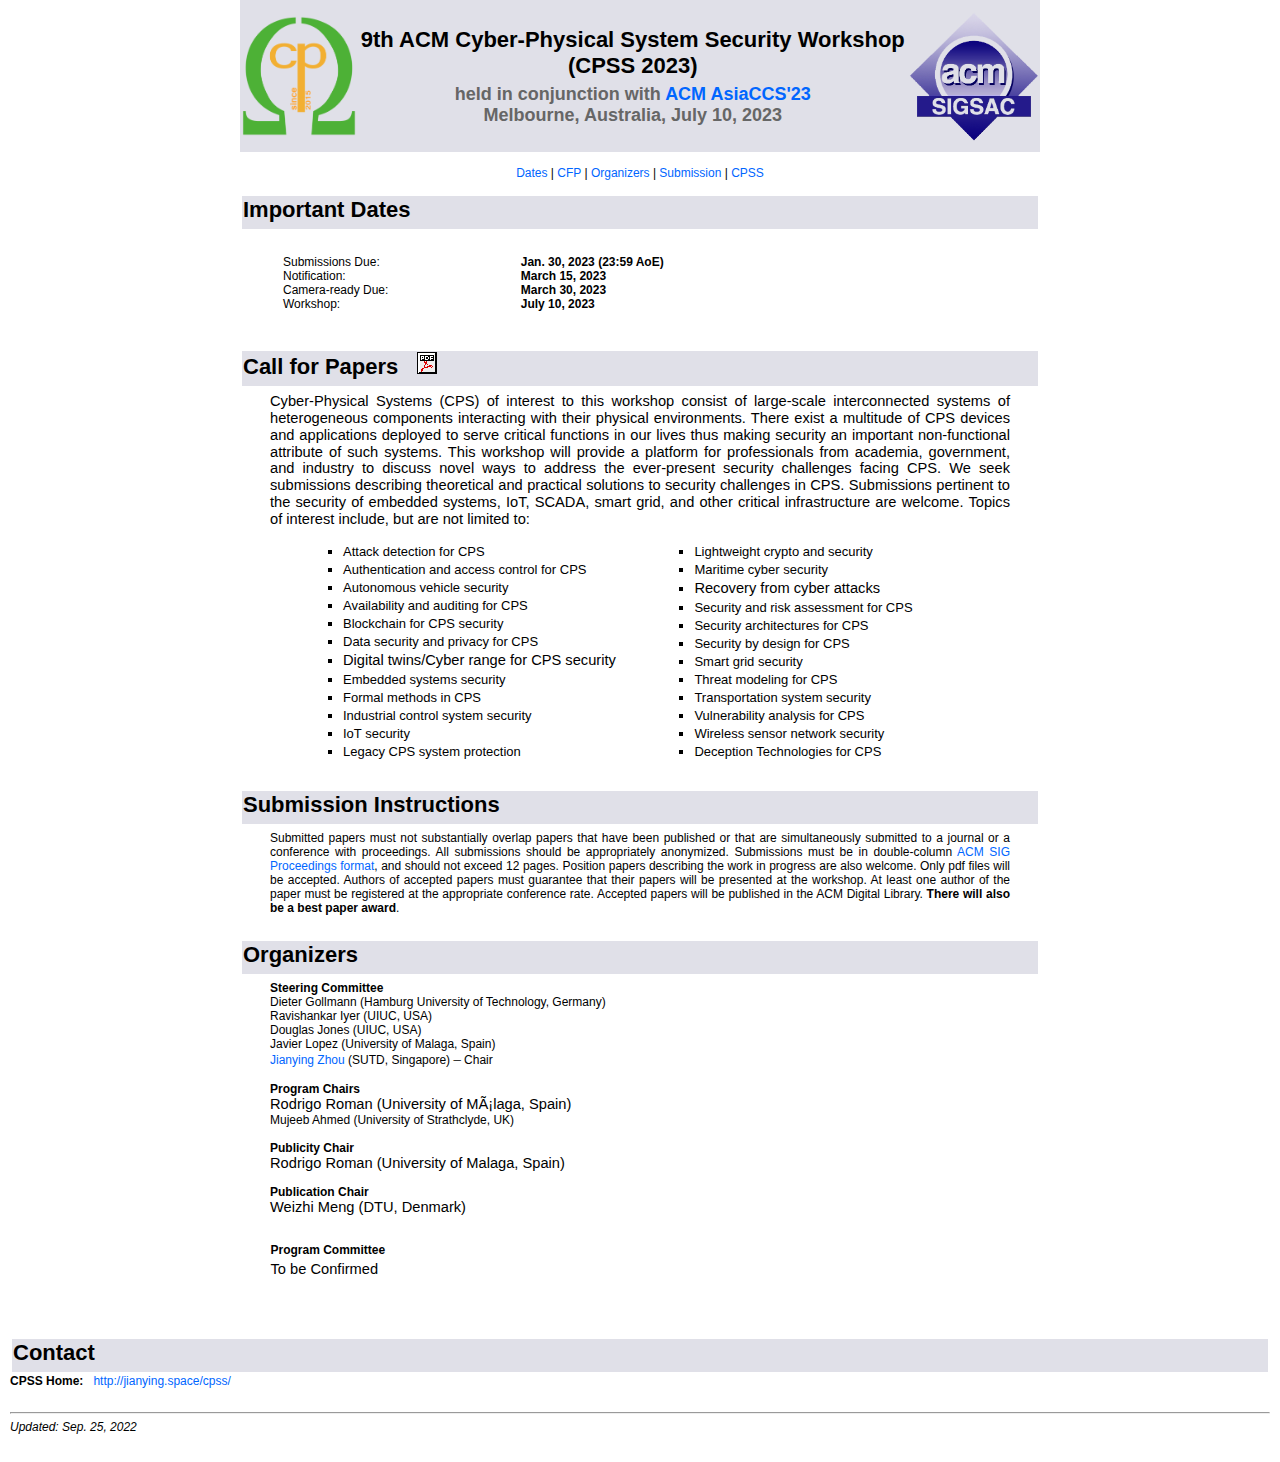
==== index.html @ c5ffd2d2 "Update index.html" ====
<!DOCTYPE HTML PUBLIC "-//W3C//DTD HTML 4.01 Transitional//EN" "http://www.w3.org/TR/1999/REC-html401-19991224/loose.dtd">
<html>
<head>
  <link rel="home" href="/">
  <link rel="find" href="/search/">
  <link rel="stylesheet" type="text/css" href="css/islstyle.css"
 title="fonts">
  <meta http-equiv="content-type"
 content="text/html; charset=iso-8859-1">
  <meta name="description" content="CPSS 2023">
  <meta name="keywords" content="ASIACCS-cpss">
  <meta http-equiv="content-type" content="text/html;charset=utf-8">
  <title>CPSS 2023</title>
</head>
<body>
<center>
<div id="container" style="width: 800px;">
<table cellspacing="0" width="100%">
  <tbody>
    <tr bgcolor="#e0e0e8">
      <td align="center" height="150" width="15%"><nobr> <a
 href="http://jianying.space/cpss/"><img src="images/cpss.png"
 name="cpss" id="cpss" title="cpss" align="middle" height="120"></a></nobr>
      </td>
      <td align="center" width="70%"><nobr>
      <h2>9th ACM Cyber-Physical System Security Workshop <br>
(CPSS 2023)</h2>
      <h3>held in conjunction with <a
 href="https://asiaccs2023.org/" target="_blank">ACM
AsiaCCS'23</a> <br>
Melbourne, Australia, July 10, 2023 <br>
      </h3>
      </nobr></td>
      <td align="center" height="150" width="15%"><nobr><img
 src="images/logo_acmsigsac.png" name="acm" id="acm" title="acm"
 align="middle" border="0" height="130"></nobr> </td>
    </tr>
  </tbody>
</table>
<div align="center"> <br>
<a href="#dates">Dates</a> | <a href="#CFP">CFP</a> | <a
 href="#organizers">Organizers</a> | <a href="#submission">Submission</a><!-- a href="#best">Best Paper</a> | -->
<!-- |  <a href="#program">Program</a> |-->
<!--<a href="https://asiaccs2019.blogs.auckland.ac.nz/registration/">Registration</a>-->
| <!-- <a
 href="https://asiaccs2019.blogs.auckland.ac.nz/participate/venues/">Venue</a>
|-->
<!--<a href="#contact">Contact</a> |-->
<a href="http://jianying.space/cpss/">CPSS</a> <br>
<br>
</div>
<table width="100%">
  <tbody>
    <tr bgcolor="#e0e0e8">
      <td width="100%"><nobr>
      <h2 id="dates">Important Dates</h2>
      </nobr></td>
    </tr>
  </tbody>
</table>
<div align="left">
<blockquote>
  <table style="height: 80px; width: 628px;" border="0">
    <tbody>
      <tr>
        <td style="width: 135px;">Submissions Due: <br>
Notification: <br>
Camera-ready Due: <br>
Workshop: <br>
        </td>
        <td width="233"><span style="color: rgb(0, 0, 0);">&nbsp;<span
 style="font-weight: bold;"><!-- <span
 style="text-decoration: line-through; color: rgb(0, 0, 0);">Mar 1, 2019</span>&nbsp;&nbsp;&nbsp;&nbsp; -->
Jan. 30, 2023 (23:59 AoE)</span></span><b><font color="black"><span
 style="color: rgb(0, 0, 0); text-decoration: line-through;"></span></font></b><span
 style="font-weight: bold; color: rgb(0, 0, 0);"></span><br>
&nbsp;<b><!--<span style="text-decoration: line-through;">Apr 10, 2019</span>&nbsp;&nbsp;&nbsp; -->
March 15, 2023</b><br>
&nbsp;&nbsp;<b>March 30, 2023</b><br>
&nbsp;&nbsp;<b>July 10, 2023 </b> <br>
        </td>
      </tr>
    </tbody>
  </table>
</blockquote>
</div>
<!--table width="100%" > 

    <tr>

      <td width="179" align="left" valign="baseline"><strong>Organized by</strong></td>

      <td width="182" align="left" valign="baseline">&nbsp;&nbsp;&nbsp;&nbsp;&nbsp;&nbsp;</td>

      <td width="271" align="left" valign="baseline"><strong>Supported by</strong></td>

      <td width="148" align="right" valign="baseline"><strong>Published by</strong></td>

   </tr>

 

    <tr>

      <td width="179" height="61" align="left"><a href="http://www.i2r.a-star.edu.sg/" target="_blank"><img src="images/i2rlogo.jpg" width="153" height="61" border="0" alt="I2R"></a></td>

      <td width="182" height="61" align="left"><a href="http://adsc.illinois.edu/" target="_blank"><img src="images/adsc-logo-bg.png" width="101" height="47" border="0" alt="ADSC"></a></td>

      <td width="271" height="61" align="left"><a href="http://www.nrf.gov.sg/" target="_blank"><img src="images/NRFLogo_Vertical.jpg" alt="NRF"  height="56" border="0"></a>&nbsp;&nbsp;&nbsp;<a href="http://www.ema.gov.sg/" target="_blank"><img src="images/ema-logo.jpg" alt="EMA"  height="56" border="0"></a></td>

      <td width="351" height="61" align="left"><!-->&nbsp;
<table width="100%">
  <tbody>
    <tr bgcolor="#e0e0e8">
      <td width="100%"><nobr>
      <h2 id="CFP">Call for Papers &nbsp; <a href="./CPSS23-CFP.pdf"
 target="_b"><img alt="" src="images/pdf.gif"
 style="border: 0px solid ; width: 20px; height: 22px;"></a> </h2>
      </nobr> </td>
    </tr>
  </tbody>
</table>
<div align="justify">
<p><span
 style="font-size: 11pt; line-height: 115%; font-family: &quot;Calibri&quot;,sans-serif;">Cyber-Physical
Systems (CPS) of interest to this workshop consist of large-scale
interconnected systems of heterogeneous components interacting with
their physical environments. There exist a multitude of CPS devices and applications
deployed to serve critical functions in our lives thus making security an
important non-functional attribute of such systems. This workshop will provide a
platform for professionals from academia, government, and industry to discuss
novel ways to address the ever-present security challenges facing CPS. We seek
submissions describing theoretical and practical solutions to security challenges
in CPS. Submissions pertinent to the security of embedded systems, IoT, SCADA, smart grid,
and other critical infrastructure are welcome. Topics of interest include, but
are not limited to:</span><br>
</p>
<table align="center" border="0" width="80%">
  <tbody>
    <tr>
      <td>
      <ul>
        <li>Attack detection for CPS</li>
        <li>Authentication and access control for CPS</li>
        <li>Autonomous vehicle security</li>
        <li>Availability and auditing for CPS</li>
        <li><span style="font-family: Symbol;"><span style=""></span></span><span
 style="">Blockchain for CPS security<o:p></o:p></span> </li>
        <li>Data security and privacy for CPS</li>
        <li><span
 style="font-size: 11pt; line-height: 115%; font-family: &quot;Calibri&quot;,sans-serif;">Digital
twins/Cyber range for CPS security</span></li>
        <li>Embedded systems security</li>
        <li><span style="">Formal methods in CPS<o:p></o:p></span> </li>
        <li>Industrial control system security</li>
<!-- li>Intrusion detection for CPS</li --> <li>IoT security</li>
        <li>Legacy CPS system protection</li>
      </ul>
      </td>
      <td>
      <ul>
        <li>Lightweight crypto and security</li>
        <li>Maritime cyber security<span
 style="font-size: 11pt; line-height: 115%; font-family: &quot;Calibri&quot;,sans-serif;"></span></li>
        <li><span
 style="font-size: 11pt; line-height: 115%; font-family: &quot;Calibri&quot;,sans-serif;">Recovery
from cyber attacks</span></li>
        <li>Security and risk assessment for CPS</li>
        <li>Security architectures for CPS</li>
        <li>Security by design for CPS</li>
        <li>Smart grid security</li>
        <li>Threat modeling for CPS</li>
        <li>Transportation system security</li>
        <li>Vulnerability analysis for CPS</li>
        <li>Wireless sensor network security</li>
	      <li> Deception Technologies for CPS </li>      
      </ul>
      </td>
    </tr>
  </tbody>
</table>
<br>
</div>
<table width="100%">
  <tbody>
    <tr bgcolor="#e0e0e8">
      <td width="100%"><nobr>
      <h2 id="submission">Submission Instructions</h2>
      </nobr></td>
    </tr>
  </tbody>
</table>
<div align="justify">
<p>Submitted papers must not substantially overlap papers that have
been published or that are simultaneously submitted to a journal or a
conference with proceedings. All submissions should be appropriately
anonymized. Submissions must be in
double-column <a
 href="http://www.acm.org/sigs/publications/proceedings-templates">ACM
SIG Proceedings format</a>, and should not exceed 12 pages. Position
papers describing the work in progress are
also welcome. Only pdf files will be accepted. Authors of accepted
papers must guarantee that their papers will be presented at the
workshop. At least one author of the paper must be registered at the
appropriate conference rate. Accepted papers will be published in the
ACM Digital Library. <strong>There will also be a best paper award</strong>.
</p>
<!-- <p>Paper submission site: <a
 href="https://easychair.org/conferences/?conf=cpss19" target="_b">https://easychair.org/conferences/?conf=cpss19</a>.
</p> -->
<br>
</div>
<table width="100%">
  <tbody>
    <tr bgcolor="#e0e0e8">
      <td width="100%"><nobr>
      <h2 id="organizers">Organizers</h2>
      </nobr></td>
    </tr>
  </tbody>
</table>
	
<div align="left">
<p><b>Steering Committee</b><br>
Dieter Gollmann (Hamburg University of Technology, Germany)<br>
Ravishankar Iyer (UIUC, USA)<br>
Douglas Jones (UIUC, USA)<br>
Javier Lopez (University of Malaga, Spain)<br>
<a target="_blank" href="http://jianying.space/">Jianying Zhou</a>
(SUTD, Singapore) <span
 style="font-size: 11pt; font-family: &quot;Times New Roman&quot;,serif;"
 lang="IT">&#8211;</span> Chair<br>
<br>
<b>Program Chairs</b><br>
<span
 style="font-size: 11pt; line-height: 115%; font-family: &quot;Calibri&quot;,sans-serif;">Rodrigo Roman
	(University of Málaga, Spain)</span><br>  
 Mujeeb Ahmed (University of Strathclyde, UK) <br>
<br>
<b>Publicity Chair</b><br>
<span
 style="font-size: 11pt; line-height: 115%; font-family: &quot;Calibri&quot;,sans-serif;">Rodrigo
Roman (University of Malaga, Spain)</span><br>
<br>
<b>Publication Chair</b><br>
<span
 style="font-size: 11pt; line-height: 115%; font-family: &quot;Calibri&quot;,sans-serif;">Weizhi
Meng (DTU, Denmark)</span><br>
<br>
</p>
<table
 style="width: 745px; text-align: left; margin-left: auto; margin-right: auto;"
 border="0">
  <tbody>
    <tr>
      <td width="365"> <b>Program Committee</b> </td>
      <td width="370"> <br>
      </td>
    </tr>
    <tr valign="top">
      <td> <span
 style="font-size: 11pt; line-height: 115%; font-family: &quot;Calibri&quot;,sans-serif;">To be Confirmed</span> </td>
<!--      <td><span
 style="font-size: 11pt; line-height: 115%; font-family: &quot;Calibri&quot;,sans-serif;">Weizhi
Meng (DTU, Denmark)</span> </td>
    </tr>
    <tr>
      <td style="vertical-align: top;"><span
 style="font-size: 11pt; line-height: 115%; font-family: &quot;Calibri&quot;,sans-serif;">Alvaro
Cardenas (UT Dallas, USA)</span></td>
      <td style="vertical-align: top;"><span
 style="font-size: 11pt; line-height: 115%; font-family: &quot;Calibri&quot;,sans-serif;">Simin
Nadjm-Tehrani (Link&ouml;ping University, Sweden)</span></td>
    </tr>
    <tr>
      <td style="vertical-align: top;"><span
 style="font-size: 11pt; line-height: 115%; font-family: &quot;Calibri&quot;,sans-serif;">Mauro
Conti (University of Padua, Italy)</span></td>
      <td style="vertical-align: top;"><span
 style="font-size: 11pt; line-height: 115%; font-family: &quot;Calibri&quot;,sans-serif;">Mart&iacute;n
Ochoa</span><span
 style="font-size: 11pt; line-height: 115%; font-family: &quot;Calibri&quot;,sans-serif;">
      </span><span
 style="font-size: 11pt; line-height: 115%; font-family: &quot;Calibri&quot;,sans-serif;">(Universidad
del Rosario, Colombia)</span></td>
    </tr>
    <tr>
      <td style="vertical-align: top;"><span
 style="font-size: 11pt; line-height: 115%; font-family: &quot;Calibri&quot;,sans-serif;">Roberto
Di Pietro (HBKU, Qatar)</span></td>
      <td style="vertical-align: top;"><span
 style="font-size: 11pt; line-height: 115%; font-family: &quot;Calibri&quot;,sans-serif;">Axel
Poschmann (DarkMatter, UAE)</span><span
 style="font-size: 11pt; line-height: 115%; font-family: &quot;Calibri&quot;,sans-serif;"></span></td>
    </tr>
    <tr>
      <td style="vertical-align: top;"><span
 style="font-size: 11pt; line-height: 115%; font-family: &quot;Calibri&quot;,sans-serif;">Afonso
Ferreira (CNRS-IRIT, France)</span></td>
      <td style="vertical-align: top;"><span
 style="font-size: 11pt; line-height: 115%; font-family: &quot;Calibri&quot;,sans-serif;">Rodrigo
Roman (University of Malaga, Spain)</span></td>
    </tr>
    <tr>
      <td style="vertical-align: top;"><span
 style="font-size: 11pt; line-height: 115%; font-family: &quot;Calibri&quot;,sans-serif;">Yanick
Fratantonio (EURECOM, France)</span></td>
      <td style="vertical-align: top;"><span
 style="font-size: 11pt; line-height: 115%; font-family: &quot;Calibri&quot;,sans-serif;">Justin
Ruths (UT Dallas, USA)</span></td>
    </tr>
    <tr>
      <td style="vertical-align: top;"><span
 style="font-size: 11pt; line-height: 115%; font-family: &quot;Calibri&quot;,sans-serif;">Joaquin
Garcia-Alfaro (Telecom SudParis, France)</span></td>
      <td style="vertical-align: top;"><span
 style="font-size: 11pt; line-height: 115%; font-family: &quot;Calibri&quot;,sans-serif;">Martin
Strohmeier (University of Oxford, UK)</span></td>
    </tr>
    <tr>
      <td style="vertical-align: top;"><span
 style="font-size: 11pt; line-height: 115%; font-family: &quot;Calibri&quot;,sans-serif;">Stefanos
Gritzalis (University of the Aegean, Greece)</span></td>
      <td style="vertical-align: top;"><span
 style="font-size: 11pt; line-height: 115%; font-family: &quot;Calibri&quot;,sans-serif;">Jun
Sun (SMU, Singapore)</span></td>
    </tr>
    <tr>
      <td style="vertical-align: top;"><span
 style="font-size: 11pt; line-height: 115%; font-family: &quot;Calibri&quot;,sans-serif;">Sokratis
Katsikas (NTNU, Norway)</span></td>
      <td style="vertical-align: top;"><span
 style="font-size: 11pt; line-height: 115%; font-family: &quot;Calibri&quot;,sans-serif;">Qiang
Tang (LIST, Luxembourg)</span></td>
    </tr>
    <tr>
      <td style="vertical-align: top;"><span
 style="font-size: 11pt; line-height: 115%; font-family: &quot;Calibri&quot;,sans-serif;">Huy
Kang Kim (Korea University, Korea)</span></td>
      <td style="vertical-align: top;"><span
 style="font-size: 11pt; line-height: 115%; font-family: &quot;Calibri&quot;,sans-serif;">William
Temple (ADSC, Singapore)</span></td>
    </tr>
    <tr>
      <td style="vertical-align: top;">Kandasamy Nandha Kumar (SUTD,
Singapore)</td>
      <td style="vertical-align: top;"><span
 style="font-size: 11pt; line-height: 115%; font-family: &quot;Calibri&quot;,sans-serif;">Nils
Ole Tippenhauer (CISPA, Germany)</span></td>
    </tr>
    <tr>
      <td style="vertical-align: top;"><span
 style="font-size: 11pt; line-height: 115%; font-family: &quot;Calibri&quot;,sans-serif;">Qi
Li (Tsinghua University, China)</span> </td>
      <td style="vertical-align: top;"><span
 style="font-size: 11pt; line-height: 115%; font-family: &quot;Calibri&quot;,sans-serif;">Indrakshi
Ray (Colorado State University, USA)</span></td>
    </tr>
    <tr>
      <td style="vertical-align: top;"><span
 style="font-size: 11pt; line-height: 115%; font-family: &quot;Calibri&quot;,sans-serif;">Hoon
Wei Lim (SingTel, Singapore)</span></td>
      <td style="vertical-align: top;"><span
 style="font-size: 11pt; line-height: 115%; font-family: &quot;Calibri&quot;,sans-serif;"
 lang="EN-SG">Zheng
Yang (SUTD, Singapore)</span></td>
    </tr>
    <tr>
      <td style="vertical-align: top;"><span
 style="font-size: 11pt; line-height: 115%; font-family: &quot;Calibri&quot;,sans-serif;">Bo
Luo (University of Kansas, USA)<br>
      </span></td>
      <td style="vertical-align: top;"><span
 style="font-size: 11pt; line-height: 115%; font-family: &quot;Calibri&quot;,sans-serif;"
 lang="EN-SG">Fan
Zhang (Zhejiang University, China)</span></td>
    </tr>
    <tr>
      <td style="vertical-align: top;"><span
 style="font-size: 11pt; line-height: 115%; font-family: &quot;Calibri&quot;,sans-serif;">Xiapu
Luo (Hong Kong Polytechnic University, HK)</span></td>
      <td style="vertical-align: top;"><span
 style="font-size: 11pt; line-height: 115%; font-family: &quot;Calibri&quot;,sans-serif;">Sencun
Zhu (Pennsylvania State University, USA)</span></td>
    </tr>
    <tr>
      <td style="vertical-align: top;"><span
 style="font-size: 11pt; line-height: 115%; font-family: &quot;Calibri&quot;,sans-serif;">Michail
Maniatakos (NYU-Abu Dhabi, UAE)</span></td>
      <td style="vertical-align: top;"><span
 style="font-size: 11pt; line-height: 115%; font-family: &quot;Calibri&quot;,sans-serif;">Saman
Zonouz (Rutgers University, USA)</span></td>
    </tr>
    <tr>
      <td style="vertical-align: top;"><span
 style="font-size: 11pt; line-height: 115%; font-family: &quot;Calibri&quot;,sans-serif;">Daisuke
Mashima (ADSC, Singapore)</span></td> --> <!-- Mujeed added this to comment the RPC 25092022 -->
      <td style="vertical-align: top;"><span
 style="font-size: 11pt; line-height: 115%; font-family: &quot;Calibri&quot;,sans-serif;"><br>
      </span> </td>
    </tr>
  </tbody>
</table> 
</div>
<!-- table width="100%" > 

<tr bgcolor="#e0e0e8"> 

<td width="100%" ><nobr> 



<h2 id="best">Best Paper Award </h2></nobr>



</td> 

</tr> 

</table> 



<div align="justify">

<br>

<p> 

Martin Strohmeier, Vincent Lenders and Ivan Martinovic. &#8220;Lightweight Location Verification in Air Traffic Surveillance Networks&#8221;. </p> 

<br>

</div>





<table width="100%" > 

<tr bgcolor="#e0e0e8"> 

<td width="100%" ><nobr> 



<h2 id="program">Workshop Program</h2></nobr>



</td> 

</tr> 

</table> 



<div align="justify">

<table align="center" width="745" border="0" cellpadding="3">

<tr>

<td width="120"><strong>09:00 &ndash; 09:10</strong></td>

<td><strong>Workshop Opening</strong>



</td>

</tr>



<tr valign="top">

    <td><strong>09:10 &ndash; 10:10</strong><br>

	</td>

	<td><strong>Keynote 1 - Session Chair: Jianying Zhou </strong><br>

  <strong>Risk Assessment of Cyber Access to Physical  Infrastructure in Cyber-Physical Systems</strong><br>

  Prof. David  M. Nicol (University of Illinois at Urbana-Champaign, USA) 

	</td>

</tr>



<tr valign="top">

    <td><strong>10:10 &ndash; 11:00</strong><br>

	</td>

	<td><strong>Break</strong> 

	</td>

</tr>



<tr valign="top">

    <td><strong>11:00 &ndash; 12:00</strong><br>

	</td>

	<td><strong>Session 1: Threat Modelling and  Vulnerability Analysis for CPS <br>

			    Session Chair: David M. Nicol</strong><br>

      <ul>

        <li><strong>A Risk Assessment  Framework for Automotive Embedded Systems </strong><br>

        Mafijul Islam, Aljoscha  Lautenbach, Christian Sandberg and Tomas Olovsson. </li>

        <li><strong>Bypassing Parity Protected Cryptography  using Laser Fault Injection in Cyber-Physical System </strong><br>

        Wei He, Jakub Breier, Shivam  Bhasin and Anupam Chattopadhyay. </li>

      </ul></td>

</tr>



<tr valign="top">

    <td><strong>12:00 &ndash; 13:30</strong><br>

	</td>

	<td><strong>Lunch</strong> 

	</td>

</tr>



<tr valign="top">

    <td><strong>13:30 &ndash; 14:30</strong><br>

	</td>

	<td><strong>Keynote 2 - Session Chair: Jianying Zhou </strong><br>

        <strong>N-Version Obfuscation </strong><br>

		Prof. Michael  R. Lyu (Chinese University of Hong Kong, China) </td>

</tr>



<tr valign="top">

    <td><strong>14:30 &ndash; 15:30</strong><br>

	</td>

	<td><strong>Session 2: Intrusion Detection for CPS<br>

    			Session Chair: Miroslaw Kutylowski</strong>

      <ul>

        <li><strong>Behaviour-Based Attack Detection and Classification in Cyber  Physical Systems Using Machine Learning </strong><br>

        Khurum Nazir Junejo and  Jonathan Goh. </li>

        <li><strong>Exploiting  Bro for Intrusion Detection in a SCADA system </strong><br>

        Robert Udd, Mikael Asplund,  Simin Nadjm-Tehrani, Mehrdad Kazemtabrizi and Mathias Ekstedt. </li>

      </ul></td>

</tr>



<tr valign="top">

    <td><strong>15:30 &ndash; 15:50</strong><br>

	</td>

	<td><strong>Break</strong> 

	</td>

</tr>



<tr valign="top">

    <td><strong>15:50 &ndash; 16:50</strong><br>

	</td>

	<td><strong>Session 3: Availability and Privacy for  CPS <br>

	    Session Chair: Michael R. Lyu</strong>

      <ul>

        <li><strong>A Simulation Study on Smart Grid Resilience  under Software-Defined Networking Controller Failures  </strong><br>

        Uttam Gosh, Xinshu Dong, Rui Tan, Zbigniew Kalbarczyk, David K. Y. Yau and Ravishankar K. Iyer. </li>

        <li><strong>BES - Differentially  Private and Distributed Event Aggregation in Advanced Metering Infrastructures </strong><br>

        Vincenzo Gulisano, Valentin  Tudor, Magnus Almgren and Marina Papatriantafilou. </li>

      </ul></td>

</tr>



<tr valign="top">

    <td><strong>16:50 &ndash; 17:50</strong><br>

	</td>

	<td><strong>Session 4: Embedded Systems Security <br>

    			Session Chair: Jinguang Han</strong>

      <ul>

        <li><strong>Binding Hardware and Software to Prevent  Firmware Modification and Device Counterfeiting </strong><br>

        Robert Lee, Konstantinos  Markantonakis and Raja Naeem Akram. </li>

        <li><strong>Enhancing TPM Security by Integrating SRAM PUFs Technology </strong><br>

        Dong Li, Huaqun Guo and Jia Xu. </li>

      </ul></td>

</tr>



<tr valign="top">

    <td><strong>17:50  &ndash; 18:00</strong><br>

	</td>

	<td><strong>Closing and Best Paper  Award</strong> 

	</td>

</tr>



</table>



<br>

</div>



<table width="100%" > 

<tr bgcolor="#e0e0e8"> 

<td width="100%" ><nobr> 



<h2 id="keynotes">Keynote </h2></nobr>



</td> 

</tr> 

</table> 



<div align="justify">



<table align="center" width="745" border="0">

<tr>

<td width="158"><img src="images/Nicol.png" width="145" height="174"></td>

<td valign="bottom">

<strong>Risk Assessment of Cyber Access to Physical Infrastructure in Cyber-Physical Systems<br>

Prof. David M. Nicol (University of Illinois at Urbana-Champaign, USA)</strong>

</td>

</tr>



</td> 

</tr> 

</table> 



<p> 

  <strong>Abstract: </strong><br>

	Networks of computational devices are used increasingly to construct cyber-physical systems (CPS) that monitor and control significant physical infrastructures such as the electric grid, water supply systems, gas pipelines, maritime systems, etc.  Reliance on these devices increases the means by which failure and/or malfeasance can adversely impact the integrity and operations of the infrastructure.  A pressing question then asks how one can assess the risk to the infrastructure -- or to the services it provides -- through compromise of the cyber component of a CPS. This talk describes a method of coupling a quantitative analysis of how attackers can reach the physical system through compromising a cyber-network with a quantitative analysis of the impacts that cyber-based attacks may have on the physical system. The combined analysis lays a basis for risk assessment of cyber-physical systems to cyber-attack

 </p> 



<p>

<strong>About the speaker:</strong><br>

David M. Nicol is the Franklin W. Woeltge Professor of Electrical and Computer Engineering at the University of Illinois at Urbana-Champaign (UIUC), and Director of the Information Trust Institute (iti.illinois.edu).   He is PI for two recently awarded national centers for infrastructure resilience: the DHS-funded Critical Infrastructure Reliance Institute (ciri.illinois.edu), and the DoE funded Cyber Resilient Energy Delivery Consortium (cred-c.org).  Prior to joining UIUC in 2003, he served on the faculties of the Computer Science Department at Dartmouth College (1996-2003), and before that the College of William and Mary (1987-1996). His research interests include trust analysis of networks and software, analytic modeling, and parallelized discrete-event simulation, research which has lead to the founding of startup company Network Perception, and election as Fellow of the IEEE and Fellow of the ACM. He is the inaugural recipient of the ACM SIGSIM Outstanding Contributions award,  and co-author of the widely used undergraduate textbook "Discrete-Event Systems Simulation".  He received the M.S. (1983) and Ph.D. (1985) degrees in computer science from the University of Virginia, and the B.A. degree in mathematics (1979) from Carleton College. </p> 

<br>

</div>



<br>



<div align="justify">



<table align="center" width="745" border="0">

<tr>

<td width="158"><img src="images/Lyu.jpg" width="145" height="174"></td>

<td valign="bottom">

<strong>N-Version Obfuscation <br>

Prof. Michael R. Lyu (Chinese University of Hong Kong, China)</strong>

</td>

</tr>



</td> 

</tr> 

</table> 



<p> 

  <strong>Abstract: </strong><br>

Software plays a key role in cyber-physical systems. Once their software integrity has been violated, cyber-physical systems would suffer security issues (e.g., system failures, backdoor attacks) because of executing unexpected instructions. Existing software integrity protection approaches for cyber-physical systems can be classified into circuit-assisted approach, and pure software approach. A circuit-assisted approach is known to be more secure, but it does not have general applicability. In fact, more and more cyber-physical systems are built upon open hardware architectures and operating systems, such as smartphones. These systems cannot rely on specific hardware to provide security due to usability constraints. Pure software approach is thus desired for these application scenarios. Obfuscation and self-checksumming are the two major tamper-resistant approaches that do not rely on circuits. However, none of them can achieve theoretically tamper-proof, as Collberg said, &#8220;Given enough time, effort and determination, a competent programmer will always be able to reverse engineer any application.&#8221; Recent investigations have made much theoretical progress that supports Collberg&#8217;s claim, e.g., Barak et al. have proved that obfuscation cannot achieve black-box security for some programs; Appel has proved that the hardness of de-obfuscation is NP-easy. Their results discourage researchers towards finding novel trustworthy obfuscation approaches, whose security strength can be guaranteed or quantified. <br> <br>

In this talk, we will first discuss several software threats faced by cyber-physical systems, and then introduce a new tamper-resistance idea, namely N-version obfuscation (NVO). Rather than proposing new tricks against tampering attack, NVO focuses on impeding the replication of software tampering via program diversification, and thus poses a scalability barrier against the attacks.  We propose a general framework for NVO, together with the associated mechanism, for a candidate solution to achieve integrity of cyber-physical systems. Implementation considerations, together with some preliminary results, will also be presented.

 </p> 



<p>

<strong>About the speaker:</strong><br>

Michael Rung-Tsong Lyu is a Professor of Computer Science and Engineering Department at the Chinese University of Hong Kong. He worked at the Jet Propulsion Laboratory, the University of Iowa, Bellcore, and Bell Laboratories. Dr. Lyu is an international expert in the area of software reliability engineering and software fault tolerance.  His research interests lie in software engineering, dependable computing, distributed systems, cloud computing, services computing, big data analytics, and machine learning. He has participated in more than 30 industrial projects in these areas, and helped to develop many commercial systems and software tools.  In addition, Dr. Lyu has published 500 refereed journal and conference papers in his research areas. He also co-edited two books on software reliability that have received enthusiastic responses from both academia and industry.  Dr. Lyu was elected Fellow of the Institute of Electrical and Electronics Engineers (IEEE) in 2004 and Fellow of the American Association for the Advancement of Science (AAAS) in 2007. He was also named Croucher Senior Research Fellow in 2008 and IEEE Reliability Society Engineer of the Year in 2010.  He became Fellow of the Association for Computing Machinery (ACM) in 2016. </p> 

<br>

</div -->
<div align="justify"><br>
<br>
</div>
<!-- Mujeeb commented program on 25Sep2022
<table width="100%">
  <tbody>
    <tr bgcolor="#e0e0e8">
      <td width="100%"><nobr>
      <h2 id="program">Program<br>
      </h2>
      </nobr></td>
    </tr>
  </tbody>
</table>
<br>
<div style="text-align: left;">
<table align="center" border="0" width="745">
  <tbody>
    <tr>
      <td style="width: 200px; vertical-align: top;"><b><span
 style="font-size: 10pt; line-height: 115%; font-family: &quot;Calibri&quot;,sans-serif;"></span></b>
09:15 &#8211; 09:30<br>
      </td>
      <td style="width: 615px;"><span style="font-weight: bold;">Workshop
Opening </span><br>
      </td>
    </tr>
    <tr>
      <td valign="top" width="120"><br>
      </td>
      <td><br>
      </td>
    </tr>
    <tr>
      <td>09:30 &#8211; 10:30<br>
      </td>
      <td><span style="font-weight: bold;">Keynote 1:&nbsp; Prof.
Dongyan Xu (Purdue University, USA)</span><br>
      </td>
    </tr>
    <tr>
      <td valign="top" width="120"><br>
      </td>
      <td style="font-weight: bold;"><span style="font-weight: normal;">Session
Chair:&nbsp; Aditya Mathur</span><br>
      </td>
    </tr>
    <tr>
      <td valign="top" width="120"><br>
      </td>
      <td><span style="font-style: italic;">From Control Model to
Control Program: A Cross-Layer Approach to Robotic Vehicle Security</span><br>
      </td>
    </tr>
    <tr>
      <td><br>
      </td>
      <td><br>
      </td>
    </tr>
    <tr>
      <td>10:30 &#8211; 11:00<br>
      </td>
      <td><span style="font-weight: bold;">Break</span><br>
      </td>
    </tr>
    <tr>
      <td style="vertical-align: top;"><br>
      </td>
      <td style="vertical-align: top;"><br>
      </td>
    </tr>
    <tr>
      <td style="vertical-align: top;">11:00 &#8211; 12:30<br>
      </td>
      <td style="vertical-align: top;"><span style="font-weight: bold;">Session
1:&nbsp; Attack Detection in CPS</span><br>
      </td>
    </tr>
    <tr>
      <td style="vertical-align: top;"><br>
      </td>
      <td style="vertical-align: top;">Session Chair:&nbsp; Xiapu Luo<br>
      </td>
    </tr>
    <tr>
      <td style="vertical-align: top;"><br>
      </td>
      <td style="vertical-align: top;">
      <ul>
        <li>Zhongyuan Hau and Emil Lupu. <span
 style="font-style: italic;">Exploiting Correlations to Detect False
Data Injections in Low-Density Wireless Sensor Networks</span></li>
      </ul>
      </td>
    </tr>
    <tr>
      <td style="vertical-align: top;"><br>
      </td>
      <td style="vertical-align: top;">
      <ul>
        <li>Aleksei Kharitonov and Axel Zimmermann. <span
 style="font-style: italic;">Comparing Intrusion Detection
Methodologies for Industrial Control Systems</span></li>
      </ul>
      </td>
    </tr>
    <tr>
      <td style="vertical-align: top;"><br>
      </td>
      <td style="vertical-align: top;">
      <ul>
        <li>Georgios Kavallieratos, Sokratis Katsikas, and Vasileios
Gkioulos. <span style="font-style: italic;">Towards a Cyber-physical
Range</span></li>
      </ul>
      </td>
    </tr>
    <tr>
      <td style="vertical-align: top;">12:30 &#8211; 14:00<br>
      </td>
      <td style="vertical-align: top;"><span style="font-weight: bold;">Lunch</span><br>
      </td>
    </tr>
    <tr>
      <td style="vertical-align: top;"><br>
      </td>
      <td style="vertical-align: top;"><br>
      </td>
    </tr>
    <tr>
      <td style="vertical-align: top;">14:00 &#8211; 15:00<br>
      </td>
      <td style="vertical-align: top; font-weight: bold;">Keynote
2:&nbsp; Prof. Indrakshi Ray (Colorado State University, USA)<br>
      </td>
    </tr>
    <tr>
      <td style="vertical-align: top;"><br>
      </td>
      <td style="vertical-align: top;">Session Chair:&nbsp; Dieter
Gollmann<br>
      </td>
    </tr>
    <tr>
      <td style="vertical-align: top;"><br>
      </td>
      <td style="vertical-align: top;"><span style="font-style: italic;">Access
Control for Internet of Things Applications</span><br>
      </td>
    </tr>
    <tr>
      <td style="vertical-align: top;"><br>
      </td>
      <td style="vertical-align: top;"><br>
      </td>
    </tr>
    <tr>
      <td style="vertical-align: top;">15:00 &#8211; 15:30<br>
      </td>
      <td style="vertical-align: top;"><span style="font-weight: bold;">Break</span><br>
      </td>
    </tr>
    <tr>
      <td style="vertical-align: top;"><br>
      </td>
      <td style="vertical-align: top;"><br>
      </td>
    </tr>
    <tr>
      <td style="vertical-align: top;">15:30 &#8211; 16:30<br>
      </td>
      <td style="vertical-align: top;"><span style="font-weight: bold;">Session
2:&nbsp; Risk Management and Attestation</span><br>
      </td>
    </tr>
    <tr>
      <td style="vertical-align: top;"><br>
      </td>
      <td style="vertical-align: top;">Session Chair:&nbsp; Jianying
Zhou<br>
      </td>
    </tr>
    <tr>
      <td style="vertical-align: top;"><br>
      </td>
      <td style="vertical-align: top;">
      <ul>
        <li>Gerhard Hansch, Peter Schneider, and Gerd Brost. <span
 style="font-style: italic;">Deriving Impact-driven Security
Requirements and Monitoring Measures for Industrial IoT</span></li>
      </ul>
      </td>
    </tr>
    <tr>
      <td style="vertical-align: top;"><br>
      </td>
      <td style="vertical-align: top;">
      <ul>
        <li>Mohammed Khodari, Abhimanyu Rawat, Mikael Asplund, and
Andrei Gurtov. <span style="font-style: italic;">Decentralized
Firmware Attestation for In-Vehicle Networks</span></li>
      </ul>
      </td>
    </tr>
    <tr>
      <td style="vertical-align: top;">16:30 -16:35<br>
      </td>
      <td style="vertical-align: top;"><span style="font-weight: bold;">Closing
Remark</span><br>
      </td>
    </tr>
    <tr>
      <td style="vertical-align: top;"><br>
      </td>
      <td style="vertical-align: top;"><br>
      </td>
    </tr>
  </tbody>
</table> --> <!-- Mujeeb commented on 25Sep2022 -->
<br>
</div>
<br>
<strong></strong>
<table width="100%">
  <tbody>
    <tr bgcolor="#e0e0e8">
      <td width="100%"><nobr>
      <h2 id="contact">Contact</h2>
      </nobr></td>
    </tr>
  </tbody>
</table>
<div align="justify">
<!-- <p><strong>E-mail:</strong>&nbsp;&nbsp;&nbsp;&nbsp;&nbsp;&nbsp;&nbsp;&nbsp;&nbsp;&nbsp;
<a href="mailto:%20cpss19@easychair.org">cpss19@easychair.org</a><br> --> <!-- commnted by Mujeeb 25Sep. 2022 -->
<strong>CPSS Home:</strong> &nbsp; <a
 href="http://jianying.space/cpss/">http://jianying.space/cpss/</a><br>
<br>
</p>
<hr> <em> Updated: Sep. 25, 2022</em> <br>
<br>
<br>
</div>
</div>
</center>
</body>
</html>
---- css/islstyle.css ----
BODY
{
 MARGIN: 0px 10px;
 FONT: 12px Verdana,'Lucida Grande', Geneva, Verdana, Arial, Helvetica, sans-serif;
 COLOR: #000;
 BACKGROUND-COLOR: #fff
}
A:link
{
 COLOR: #0066ff;
 TEXT-DECORATION: none
}
A:visited
{
 COLOR: #0066ff;
 TEXT-DECORATION: none
}
A:hover
{
 COLOR: #f00
}
A:active
{
 COLOR: #007;
 TEXT-DECORATION: underline
}
TH
{
 FONT: 13px Tahoma, 'Lucida Grande', Geneva, Verdana, Arial, Helvetica, sans-serif
}
TD
{
 FONT: 12px Verdana, 'Lucida Grande', Geneva, Verdana, Arial, Helvetica, sans-serif
}
UL
{
 FONT: 13px Tahoma, 'Lucida Grande', Geneva, Verdana, Arial, Helvetica, sans-serif
}
OL
{
 FONT: 13px Tahoma, 'Lucida Grande', Geneva, Verdana, Arial, Helvetica, sans-serif
}
LI
{
 FONT: 13px Tahoma,'Lucida Grande', Geneva, Verdana, Arial, Helvetica, sans-serif
}
CODE
{
 FONT-SIZE: 10px;
 FONT-FAMILY: monaco, 'Courier New', courier, monospace
}
PRE
{
 FONT-SIZE: 10px;
 FONT-FAMILY: monaco, 'Courier New', courier, monospace
}
HTML CODE
{
 FONT-SIZE: 101%
}
HTML PRE
{
 FONT-SIZE: 101%
}
H1 CODE
{
 FONT-WEIGHT: normal;
 FONT-SIZE: 95%
}
H2 CODE
{
 FONT-WEIGHT: normal;
 FONT-SIZE: 95%
}
H3 CODE
{
 FONT-WEIGHT: normal;
 FONT-SIZE: 95%
}
H4 CODE
{
 FONT-WEIGHT: normal;
 FONT-SIZE: 95%
}
TH CODE
{
 FONT-WEIGHT: normal;
 FONT-SIZE: 95%
}
OL.faq LI CODE
{
 FONT-WEIGHT: normal;
 FONT-SIZE: 95%
}
H1
{
 PADDING-RIGHT: 0px;
 PADDING-LEFT: 0px;
 PADDING-BOTTOM: 0px;
 MARGIN: 0px 0px 15px;
 FONT: bold 22px "Book Antiqua", Palatino, serifVerdana, Helvetica, Verdana, Arial, sans-serif, Georgia, "Times New Roman", Times, serif, Geneva;
 COLOR: #666;
 PADDING-TOP: 0px
}
H2
{
 PADDING-RIGHT: 0px;
 PADDING-LEFT: 0px;
 FONT: bold 22px "Book Antiqua", Helvetica, Verdana, Arial, sans-serif, Georgia, "Times New Roman", Times, serif, Geneva;
 PADDING-BOTTOM: 0px;
 MARGIN: 0px 0px 5px;
 COLOR: #000;
 PADDING-TOP: 0px
}
#header H2
{
 MARGIN: 0px
}

H3
{
 PADDING-RIGHT: 0px;
 PADDING-LEFT: 0px;
 FONT: bold 18px Helvetica, "Book Antiqua", Verdana, Arial, sans-serif, Georgia, "Times New Roman", Times, serif, Geneva;
 PADDING-BOTTOM: 0px;
 MARGIN: 0px;
 COLOR: #666;
 PADDING-TOP: 0px
}

.searchbox
{
 WIDTH: 180px
}

H4
{
 PADDING-RIGHT: 0px;
 PADDING-LEFT: 0px;
 FONT-SIZE: 12px;
 PADDING-BOTTOM: 0px;
 MARGIN: 0px;
 PADDING-TOP: 0px
}
UNKNOWN
{
 MARGIN: 10px 0px 0px
}
H6
{
 PADDING-RIGHT: 0px;
 PADDING-LEFT: 0px;
 PADDING-BOTTOM: 0px;
 MARGIN: 0px;
 FONT: 12px 'Lucida Grande', Geneva, Verdana, Arial, Helvetica, sans-serif;
 COLOR: #000;
 PADDING-TOP: 0px
}
P
{
 PADDING-RIGHT: 0px;
 PADDING-LEFT: 0px;
 PADDING-BOTTOM: 0px;
 MARGIN: 5px 30px 10px;
 FONT: 12px Verdana,'Lucida Grande', Geneva, Arial, Helvetica, sans-serif;
 COLOR: #000;
 PADDING-TOP: 0px
}
CITE
{
 FONT-STYLE: italic
}
TH
{
 FONT-WEIGHT: bold;
 VERTICAL-ALIGN: top;
 TEXT-ALIGN: left
}
FORM
{
 MARGIN: 0px
}
BUTTON
{
 MARGIN: 3px 0px 10px
}
UL
{
 PADDING-RIGHT: 0px;
 PADDING-LEFT: 0px;
 LIST-STYLE-POSITION: outside;
 PADDING-BOTTOM: 1em;
 MARGIN: 0px 0px 0px 20px;
 PADDING-TOP: 0px;
 LIST-STYLE-TYPE: square
}
LI
{
 MARGIN-TOP: 3px
}
UL UL
{
 MARGIN-LEFT: 40px
}
UL.compressed
{
 MARGIN-TOP: -10px
}
UL.compressed LI
{
 MARGIN-TOP: 0px
}
UL.marketing
{
 PADDING-LEFT: 0px;
 MARGIN: 0px 0px 16px;
 LIST-STYLE-TYPE: none
}
UL.marketing LI
{
 MARGIN-TOP: 0px;
 FONT-SIZE: 10px;
 MARGIN-BOTTOM: 2px;
 MARGIN-LEFT: 0px
}
OL
{
 PADDING-LEFT: 1.5em;
 MARGIN: 0px 0px 10px 1.5em
}
UL.inline
{
 MARGIN-TOP: -7px
}
OL.inline
{
 MARGIN-TOP: -7px
}
P.inline
{
 MARGIN-TOP: -7px
}
UL.inline UL
{
 MARGIN-TOP: 0px
}
UL.inline OL
{
 MARGIN-TOP: 0px
}
OL.inline UL
{
 MARGIN-TOP: 0px
}
OL.inline OL
{
 MARGIN-TOP: 0px
}
OL.faq LI
{
 FONT-WEIGHT: bold
}
OL.steps LI
{
 FONT-WEIGHT: bold
}
UL.nav
{
 PADDING-RIGHT: 0px;
 PADDING-LEFT: 0px;
 PADDING-BOTTOM: 0px;
 MARGIN: 8px 0px 0px;
 PADDING-TOP: 0px;
 LIST-STYLE-TYPE: none
}
UL.nav LI
{
 MARGIN-TOP: 4px;
 PADDING-LEFT: 0px
}
UL.nobullet
{
 PADDING-LEFT: 0px;
 MARGIN-LEFT: 0px;
 LIST-STYLE-TYPE: none
}
UL.nobullet LI
{
 PADDING-LEFT: 0px;
 MARGIN: 3px 0px 5px
}
.leftinline
{
 FLOAT: left;
 MARGIN: 0px 10px 5px 0px
}
.rightinline
{
 FLOAT: right;
 MARGIN: 0px 0px 5px 10px
}
.bumblebee
{
 BORDER-RIGHT: #919699 1px solid;
 BORDER-TOP: #919699 1px solid;
 BORDER-LEFT: #919699 1px solid
}
.bumblebee TD
{
 PADDING-RIGHT: 10px;
 PADDING-LEFT: 10px;
 FONT-SIZE: 10px;
 PADDING-BOTTOM: 10px;
 PADDING-TOP: 10px
}
.bumblebee TH
{
 PADDING-RIGHT: 10px;
 PADDING-LEFT: 10px;
 FONT-SIZE: 10px;
 PADDING-BOTTOM: 6px;
 PADDING-TOP: 6px
}
.bumblebee TH A
{
 COLOR: #fff
}
.bumblebee TH A:link
{
 COLOR: #fff
}
.bumblebee TH A:visited
{
 COLOR: #fff
}
.bumblebee TH A:hover
{
 COLOR: #fff
}
.bumblebee TH A:active
{
 COLOR: #fff
}
.bumblebee TH
{
 BACKGROUND: #7e91a4;
 COLOR: #fff
}
.bumblebee TD
{
 VERTICAL-ALIGN: top;
 BORDER-BOTTOM: #919699 1px solid;
 TEXT-ALIGN: left
}
.bumblebeeblue
{
 BACKGROUND: #f0f5f9
}
.bumblebeewhite
{
 BACKGROUND: #fff
}
.bumblebee .bumblebeeblue TD.sortcolumn
{
 BACKGROUND: #dce5ee
}
.bumblebee .bumblebeewhite TD.sortcolumn
{
 BACKGROUND: #f5f5f5
}
.bumblebee TH.sortcolumn
{
 BACKGROUND: #334455
}
.bumblebeetop
{
 BORDER-RIGHT: #919699 1px solid;
 BORDER-TOP: #919699 1px solid;
 BACKGROUND: #e2e2e2;
 BORDER-LEFT: #919699 1px solid
}
.bumblebeetop TD
{
 PADDING-RIGHT: 10px;
 PADDING-LEFT: 10px;
 PADDING-BOTTOM: 10px;
 PADDING-TOP: 10px
}
TABLE.bumblebeetop SELECT
{
 WIDTH: 230px
}
.bumblebeetop TD.display
{
 BORDER-LEFT: #a1a5a9 1px solid
}
.bumblebeetop .pagenav TD
{
 PADDING-RIGHT: 10px;
 BORDER-TOP: #a1a5a9 1px solid;
 PADDING-LEFT: 10px;
 FONT-SIZE: 10px;
 PADDING-BOTTOM: 5px;
 PADDING-TOP: 5px
}
.bumblebee .pagenav TD
{
 PADDING-RIGHT: 10px;
 PADDING-LEFT: 10px;
 FONT-SIZE: 10px;
 BACKGROUND: #e2e2e2;
 PADDING-BOTTOM: 5px;
 PADDING-TOP: 5px
}
.bumblebee .pagenav TD.rightcolumn
{
 TEXT-ALIGN: right
}
TD.middle
{
 VERTICAL-ALIGN: middle
}
TH.middle
{
 VERTICAL-ALIGN: middle
}
TD.top
{
 VERTICAL-ALIGN: top
}
TH.top
{
 VERTICAL-ALIGN: top
}
TD.bottom
{
 VERTICAL-ALIGN: bottom
}
TH.bottom
{
 VERTICAL-ALIGN: bottom
}
TD.center
{
 TEXT-ALIGN: center
}
TH.center
{
 TEXT-ALIGN: center
}
TD.right
{
 TEXT-ALIGN: right
}
TH.right
{
 TEXT-ALIGN: right
}
.smalltable TD P
{
 FONT-SIZE: 11px
}
.graybox
{
 BORDER-TOP: #919699 1px solid;
 MARGIN-BOTTOM: 10px;
 BORDER-LEFT: #919699 1px solid
}
.graybox TH
{
 BORDER-RIGHT: #919699 1px solid;
 PADDING-RIGHT: 8px;
 PADDING-LEFT: 8px;
 FONT-WEIGHT: bold;
 FONT-SIZE: 12px;
 BACKGROUND: #e2e2e2;
 PADDING-BOTTOM: 4px;
 PADDING-TOP: 4px;
 BORDER-BOTTOM: #919699 1px solid
}
.graybox TD
{
 BORDER-RIGHT: #919699 1px solid;
 PADDING-RIGHT: 8px;
 PADDING-LEFT: 8px;
 FONT-SIZE: 12px;
 PADDING-BOTTOM: 8px;
 VERTICAL-ALIGN: top;
 PADDING-TOP: 8px;
 BORDER-BOTTOM: #919699 1px solid;
 TEXT-ALIGN: left
}
.graybox TABLE TD
{
 BORDER-RIGHT: medium none;
 PADDING-RIGHT: 0px;
 BORDER-TOP: medium none;
 PADDING-LEFT: 0px;
 PADDING-BOTTOM: 0px;
 VERTICAL-ALIGN: middle;
 BORDER-LEFT: medium none;
 PADDING-TOP: 0px;
 BORDER-BOTTOM: medium none
}
.marketingbox
{
 BORDER-RIGHT: #a1a5a9 1px solid;
 BORDER-TOP: #a1a5a9 1px solid;
 BORDER-LEFT: #a1a5a9 1px solid;
 WIDTH: 100%;
 BORDER-BOTTOM: #a1a5a9 1px solid
}
.marketingbox TH
{
 PADDING-RIGHT: 8px;
 PADDING-LEFT: 8px;
 FONT-WEIGHT: bold;
 FONT-SIZE: 12px;
 BACKGROUND: #c83808;
 PADDING-BOTTOM: 4px;
 COLOR: #fff;
 PADDING-TOP: 4px
}
.marketingbox TD
{
 PADDING-RIGHT: 8px;
 PADDING-LEFT: 8px;
 PADDING-BOTTOM: 0px;
 VERTICAL-ALIGN: top;
 PADDING-TOP: 8px;
 TEXT-ALIGN: left
}
.documentationtable
{
 BORDER-RIGHT: medium none;
 BORDER-TOP: medium none;
 BORDER-LEFT: medium none;
 BORDER-BOTTOM: medium none
}
.documentationtable TD
{
 PADDING-RIGHT: 0px;
 PADDING-LEFT: 0px;
 PADDING-BOTTOM: 5px;
 VERTICAL-ALIGN: top;
 PADDING-TOP: 8px;
 BORDER-BOTTOM: #919699 1px solid;
 TEXT-ALIGN: left
}
.documentationtable P
{
 MARGIN-BOTTOM: 8px
}
.documentationtable .bottom
{
 BORDER-RIGHT: 0px;
 BORDER-TOP: 0px;
 BORDER-LEFT: 0px;
 BORDER-BOTTOM: 0px
}
.businesstable
{
 BORDER-RIGHT: medium none;
 BORDER-TOP: medium none;
 BORDER-LEFT: medium none;
 BORDER-BOTTOM: medium none
}
.businesstable TD
{
 PADDING-RIGHT: 0px;
 PADDING-LEFT: 0px;
 FONT-SIZE: 10px;
 PADDING-BOTTOM: 10px;
 VERTICAL-ALIGN: top;
 PADDING-TOP: 5px;
 TEXT-ALIGN: left
}
.documentationtable P
{
 FONT-SIZE: 10px
}
P.viewall
{
 FONT-WEIGHT: bold;
 FONT-SIZE: 11px
}
P.viewlegacytech
{
 FONT-SIZE: 11px
}
TABLE.download
{
 BORDER-RIGHT: #919699 1px solid;
 BORDER-TOP: #919699 1px solid;
 MARGIN-BOTTOM: 10px;
 BORDER-LEFT: #919699 1px solid;
 BORDER-BOTTOM: #919699 1px solid
}
TABLE.download TH
{
 PADDING-RIGHT: 10px;
 PADDING-LEFT: 10px;
 FONT-SIZE: 10px;
 BACKGROUND: #7e91a4;
 PADDING-BOTTOM: 6px;
 COLOR: #fff;
 PADDING-TOP: 6px
}
TABLE.download TD
{
 FONT-SIZE: 12px;
 VERTICAL-ALIGN: top;
 TEXT-ALIGN: left
}
TABLE.download .title TD
{
 PADDING-RIGHT: 10px;
 BORDER-TOP: #919699 1px solid;
 PADDING-LEFT: 10px;
 BACKGROUND: #f0f5f9;
 PADDING-BOTTOM: 6px;
 PADDING-TOP: 6px
}
TABLE.download .sub TD
{
 BORDER-TOP: medium none
}
TABLE.download .description
{
 PADDING-RIGHT: 10px;
 PADDING-LEFT: 10px;
 PADDING-BOTTOM: 10px;
 PADDING-TOP: 10px
}
TABLE.download .title TD.sortcolumn
{
 BACKGROUND: #dce5ee
}
TABLE.download .description TD.sortcolumn
{
 BACKGROUND: #f5f5f5
}
TABLE.download TH.sortcolumn
{
 BACKGROUND: #334455
}
TABLE.download TH A
{
 COLOR: #fff
}
TABLE.downloadtop
{
 BORDER-RIGHT: #919699 1px solid;
 BORDER-TOP: #919699 1px solid;
 BACKGROUND: #e2e2e2;
 BORDER-LEFT: #919699 1px solid
}
TABLE.downloadtop TD
{
 PADDING-RIGHT: 0px;
 PADDING-LEFT: 10px;
 PADDING-BOTTOM: 10px;
 PADDING-TOP: 10px
}
.bigboxtop
{
 BACKGROUND: url(images/bigboxtop.gif) #fff repeat-x left top
}
.bigboxleft
{
 BACKGROUND: url(images/bigboxleft.gif) #fff repeat-y left top
}
.bigboxright
{
 BACKGROUND: url(images/bigboxright.gif) #fff repeat-y left top
}
.bigboxbottom
{
 BACKGROUND: url(images/bigboxbottom.gif) #fff repeat-x left top
}
.boxtop
{
 BACKGROUND: url(images/boxtop.gif) #fff repeat-x left top
}
.boxleft
{
 BACKGROUND: url(images/boxleft.gif) #fff repeat-y left top
}
.boxright
{
 BACKGROUND: url(images/boxright.gif) #fff repeat-y left top
}
.boxbottom
{
 BACKGROUND: url(images/boxbottom.gif) #fff repeat-x left top
}
.contentpadding
{
 PADDING-RIGHT: 10px;
 PADDING-LEFT: 10px;
 PADDING-BOTTOM: 0px;
 PADDING-TOP: 0px
}
.smalltext
{
 FONT-SIZE: 10px
}
.blueheader
{
 PADDING-RIGHT: 0px;
 PADDING-LEFT: 7px;
 BACKGROUND: #7e91a4;
 PADDING-BOTTOM: 3px;
 COLOR: #fff;
 PADDING-TOP: 3px
}
.sourcecodebox
{
 BORDER-RIGHT: #c7cfd5 1px solid;
 PADDING-RIGHT: 8px;
 BORDER-TOP: #c7cfd5 1px solid;
 PADDING-LEFT: 8px;
 BACKGROUND: #f1f5f9;
 PADDING-BOTTOM: 8px;
 MARGIN: 20px 0px;
 BORDER-LEFT: #c7cfd5 1px solid;
 PADDING-TOP: 8px;
 BORDER-BOTTOM: #c7cfd5 1px solid;
 TEXT-ALIGN: left
}
.notebox
{
 BORDER-RIGHT: #a1a5a9 1px solid;
 PADDING-RIGHT: 8px;
 BORDER-TOP: #a1a5a9 1px solid;
 PADDING-LEFT: 8px;
 BACKGROUND: #f7f7f7;
 PADDING-BOTTOM: 8px;
 MARGIN: 20px 0px;
 BORDER-LEFT: #a1a5a9 1px solid;
 PADDING-TOP: 8px;
 BORDER-BOTTOM: #a1a5a9 1px solid;
 TEXT-ALIGN: left
}
.importantbox
{
 BORDER-RIGHT: #111 1px solid;
 PADDING-RIGHT: 8px;
 BORDER-TOP: #111 1px solid;
 PADDING-LEFT: 8px;
 BACKGROUND: #e8e8e8;
 PADDING-BOTTOM: 8px;
 MARGIN: 20px 0px;
 BORDER-LEFT: #111 1px solid;
 PADDING-TOP: 8px;
 BORDER-BOTTOM: #111 1px solid;
 TEXT-ALIGN: left
}
.warningbox
{
 BORDER-RIGHT: #000 1px solid;
 PADDING-RIGHT: 8px;
 BORDER-TOP: #000 1px solid;
 PADDING-LEFT: 8px;
 BACKGROUND: #fff;
 PADDING-BOTTOM: 8px;
 MARGIN: 20px 0px;
 BORDER-LEFT: #000 1px solid;
 PADDING-TOP: 8px;
 BORDER-BOTTOM: #000 1px solid;
 TEXT-ALIGN: left
}
.warningbox IMG.warningicon
{
 MARGIN-TOP: 3px;
 FLOAT: left
}
.warningbox P
{
 MARGIN: 0px 0px 0px 30px
}
DIV.clearer
{
 CLEAR: both;
 PADDING-RIGHT: 0px;
 DISPLAY: block;
 PADDING-LEFT: 0px;
 FONT-SIZE: 1px;
 PADDING-BOTTOM: 0px;
 MARGIN: 0px;
 LINE-HEIGHT: 1px;
 PADDING-TOP: 0px;
 HEIGHT: 0px
}
.gray
{
 COLOR: #787c7f
}
#footnote H3
{
 FONT-SIZE: 11px;
 COLOR: #76797c
}
#footnote P
{
 FONT-SIZE: 11px;
 COLOR: #76797c
}
DIV.footnote
{
 MARGIN-TOP: 30px
}
.footnote
{
 FONT-SIZE: 11px;
 COLOR: #76797c
}
.footnote LI
{
 FONT-SIZE: 11px;
 COLOR: #76797c
}
.footnote P
{
 FONT-SIZE: 11px;
 COLOR: #76797c
}
.footnote H3
{
 FONT-SIZE: 11px;
 COLOR: #76797c
}
.editorial
{
 MARGIN: 20px 0px;
 FONT-STYLE: italic
}
.libindex
{
 PADDING-RIGHT: 3px;
 PADDING-LEFT: 3px;
 PADDING-BOTTOM: 0px;
 MARGIN: 0px 1px;
 PADDING-TOP: 0px;
 BORDER-BOTTOM: #939393 1px solid;
 BACKGROUND-COLOR: #dadada
}
#forms INPUT
{
 PADDING-RIGHT: 0px;
 PADDING-LEFT: 0px;
 PADDING-BOTTOM: 0px;
 MARGIN: 0px 0px 5px;
 VERTICAL-ALIGN: middle;
 PADDING-TOP: 0px
}
#forms SELECT
{
 PADDING-RIGHT: 0px;
 PADDING-LEFT: 0px;
 PADDING-BOTTOM: 0px;
 MARGIN: 0px 0px 3px;
 VERTICAL-ALIGN: middle;
 PADDING-TOP: 0px
}
#forms .widefield
{
 MARGIN-BOTTOM: 5px;
 WIDTH: 98%
}
#advsearch .widefield
{
 MARGIN-BOTTOM: 5px;
 WIDTH: 98%
}
#forms .halffield
{
 MARGIN-BOTTOM: 5px;
 WIDTH: 50%
}
#forms .extraspace
{
 PADDING-BOTTOM: 8px
}
#forms .quarterfield
{
 MARGIN-BOTTOM: 5px;
 WIDTH: 25%
}
#forms .inputbutton
{
 BORDER-RIGHT: 0px;
 BORDER-TOP: 0px;
 MARGIN: 5px 0px 10px;
 BORDER-LEFT: 0px;
 BORDER-BOTTOM: 0px
}
#advsearch .inputbutton
{
 BORDER-RIGHT: 0px;
 BORDER-TOP: 0px;
 MARGIN: 5px 0px 10px;
 BORDER-LEFT: 0px;
 BORDER-BOTTOM: 0px
}
#forms .checkbox
{
 MARGIN: 0px 5px 0px 0px;
 VERTICAL-ALIGN: baseline
}
#advsearch .checkbox
{
 MARGIN: 0px 5px 0px 0px;
 VERTICAL-ALIGN: baseline
}
#forms .radio
{
 MARGIN: 0px 5px 0px 0px;
 VERTICAL-ALIGN: baseline
}
#forms TEXTAREA
{
 MARGIN: 0px 0px 10px;
 WIDTH: 100%
}
#forms P
{
 MARGIN-TOP: 7px
}
#forms .buttonlists
{
 LINE-HEIGHT: 20px
}
#forms .buttondescription
{
 FONT-SIZE: 10px;
 MARGIN: -10px 10px 5px 20px;
 LINE-HEIGHT: 15px
}
#navheader TD
{
 FONT: 14px "Book Antiqua",georgia, "Palatino Linotype",  Palatino, serif, Tahoma, monospace, Arial, sans-serif, Geneva,Vendana, 'Lucida Grande';
 
}

#navheader A
{
	COLOR: #444
	
}

#navheader A:hover
{
	COLOR: #f00
}

#navheader INPUT
{
 PADDING-RIGHT: 0px;
 PADDING-LEFT: 0px;
 PADDING-BOTTOM: 0px;
 MARGIN: 0px 3px 0px 0px;
 PADDING-TOP: 0px
}
#navheader .textpadding
{
 VERTICAL-ALIGN: middle;
 PADDING-TOP: 4px;
 PADDING-LEFT: 3px;
 PADDING-RIGHT: 3px;
 PADDING-BOTTOM: 4px;
}
#navheader .searchbutton
{
 BORDER-RIGHT: 0px;
 BORDER-TOP: 0px;
 BORDER-LEFT: 0px;
 BORDER-BOTTOM: 0px
}
#navheader TABLE.header
{
 MARGIN-TOP: 13px
}
#navheader TD.logo
{
 PADDING-RIGHT: 0px;
 PADDING-LEFT: 0px;
 PADDING-BOTTOM: 0px;
 PADDING-TOP: 0px;
 HEIGHT: 65px;
 TEXT-ALIGN: left
}
#navheader TD.search
{
 HEIGHT: 35px;
 TEXT-ALIGN: right
}
#navheader TD.adv-search
{
 PADDING-RIGHT: 4px;
 PADDING-LEFT: 0px;
 PADDING-BOTTOM: 3px;
 PADDING-TOP: 0px
}
#navheader TD.restrict
{
 PADDING-RIGHT: 0px;
 PADDING-LEFT: 0px;
 PADDING-BOTTOM: 0px;
 PADDING-TOP: 3px
}
#breadcrumb TD
{
 FONT: 10px 'Lucida Grande', Geneva, Helvetica, Arial, sans-serif
}
#breadcrumb FORM
{
 MARGIN: 0px
}
#breadcrumb SELECT
{
 VERTICAL-ALIGN: middle
}
#sidebar H2
{
 FONT-SIZE: 12px
}
.swlsidebar H2
{
 FONT-SIZE: 12px
}
#sidebar H3
{
 FONT-SIZE: 12px
}
#sidebar H4
{
 FONT-SIZE: 12px
}
.swlsidebar H3
{
 FONT-SIZE: 12px
}
.swlsidebar H4
{
 FONT-SIZE: 12px
}
#sidebar P
{
 FONT-SIZE: 11px
}
#sidebar OL
{
 FONT-SIZE: 11px
}
#sidebar UL
{
 FONT-SIZE: 11px
}
.swlsidebar P
{
 FONT-SIZE: 11px
}
.swlsidebar OL
{
 FONT-SIZE: 11px
}
.swlsidebar UL
{
 FONT-SIZE: 11px
}
#sidebar UL
{
 PADDING-LEFT: 0px;
 MARGIN-LEFT: 16px
}
.swlsidebar UL
{
 PADDING-LEFT: 0px;
 MARGIN-LEFT: 16px
}
#sidebar LI
{
 MARGIN-TOP: 2px;
 FONT-SIZE: 11px
}
.swlsidebar LI
{
 MARGIN-TOP: 2px;
 FONT-SIZE: 11px
}
#sidebar UL.nav
{
 PADDING-RIGHT: 0px;
 PADDING-LEFT: 0px;
 PADDING-BOTTOM: 0px;
 MARGIN: 8px 0px 0px;
 PADDING-TOP: 0px;
 LIST-STYLE-TYPE: none
}
.swlsidebar UL.nav
{
 PADDING-RIGHT: 0px;
 PADDING-LEFT: 0px;
 PADDING-BOTTOM: 0px;
 MARGIN: 8px 0px 0px;
 PADDING-TOP: 0px;
 LIST-STYLE-TYPE: none
}
#sidebar UL.nav LI
{
 MARGIN-TOP: 4px;
 PADDING-LEFT: 0px;
 BACKGROUND: none transparent scroll repeat 0% 0%
}
.swlsidebar UL.nav LI
{
 MARGIN-TOP: 4px;
 PADDING-LEFT: 0px;
 BACKGROUND: none transparent scroll repeat 0% 0%
}
#footer TD
{
 FONT-SIZE: 10px
}
#footer P
{
 FONT-SIZE: 10px
}
#footer
{
 MARGIN-TOP: 24px
}
.footerbreadcrumb
{
 FONT-SIZE: 10px
}
#notfound H2
{
 FONT-SIZE: 12px
}
#notfound H3
{
 FONT-SIZE: 12px
}
#notfound H4
{
 FONT-SIZE: 12px
}
#notfound P
{
 FONT-SIZE: 10px
}
#notfound UL
{
 FONT-SIZE: 10px
}
#notfound UL
{
 PADDING-LEFT: 0px;
 MARGIN: 0px 0px 15px;
 LIST-STYLE-TYPE: none
}
#notfound UL LI
{
 PADDING-LEFT: 0px;
 FONT-SIZE: 10px;
 BACKGROUND: none transparent scroll repeat 0% 0%;
 MARGIN: 3px 0px 0px
}
#notfound UL UL
{
 MARGIN-TOP: 0px;
 LIST-STYLE-POSITION: outside;
 MARGIN-LEFT: 16px;
 LIST-STYLE-TYPE: square
}
#notfound UL UL LI
{
 PADDING-LEFT: 0px;
 MARGIN-LEFT: 0px
}
LI.sectionbreak
{
 MARGIN-BOTTOM: 15px
}
#advsearch H4
{
 MARGIN-BOTTOM: 10px
}
#advsearch P
{
 LINE-HEIGHT: 20px
}
.iconlinks TD
{
 FONT-SIZE: 11px
}
.filesize
{
 COLOR: #7f8285
}
TR.results TH
{
 FONT-WEIGHT: normal;
 FONT-SIZE: 12px;
 COLOR: #fff;
 BACKGROUND-COLOR: #7e91a4
}
TR.results TD
{
 FONT-WEIGHT: normal;
 FONT-SIZE: 12px;
 COLOR: #fff;
 BACKGROUND-COLOR: #7e91a4
}
TR.results A
{
 FONT-WEIGHT: bold;
 COLOR: #fff
}
.oddrow
{
 BACKGROUND-COLOR: #ffffff
}
.evenrow
{
 BACKGROUND-COLOR: #f0f5f9
}
.swlleftrule
{
 PADDING-RIGHT: 10px;
 PADDING-LEFT: 10px;
 BORDER-LEFT: #a1a5a9 1px solid
}
.swlsidebar
{
 PADDING-RIGHT: 10px
}
#narrative BLOCKQUOTE
{
 MARGIN: 0px 20px 10px;
 COLOR: #3972b8
}
#narrative .pullquote
{
 BORDER-RIGHT: #000 1px solid;
 PADDING-RIGHT: 8px;
 BORDER-TOP: #000 1px solid;
 PADDING-LEFT: 8px;
 FONT-SIZE: 17px;
 PADDING-BOTTOM: 8px;
 BORDER-LEFT: #000 1px solid;
 COLOR: #fff;
 PADDING-TOP: 8px;
 BORDER-BOTTOM: #000 1px solid;
 BACKGROUND-COLOR: #3972b8
}
.color779D90#narrative BLOCKQUOTE
{
 COLOR: #779d90
}
.color779D90#narrative .pullquote
{
 BACKGROUND-COLOR: #779d90
}
.color3C6E6E#narrative BLOCKQUOTE
{
 COLOR: #3c6e6e
}
.color3C6E6E#narrative .pullquote
{
 BACKGROUND-COLOR: #3c6e6e
}
.color6D8042#narrative BLOCKQUOTE
{
 COLOR: #6d8042
}
.color6D8042#narrative .pullquote
{
 BACKGROUND-COLOR: #6d8042
}
.color3E583D#narrative BLOCKQUOTE
{
 COLOR: #3e583d
}
.color3E583D#narrative .pullquote
{
 BACKGROUND-COLOR: #3e583d
}
.color9AB0C5#narrative BLOCKQUOTE
{
 COLOR: #9ab0c5
}
.color9AB0C5#narrative .pullquote
{
 BACKGROUND-COLOR: #9ab0c5
}
.color3972B8#narrative BLOCKQUOTE
{
 COLOR: #3972b8
}
.color3972B8#narrative .pullquote
{
 BACKGROUND-COLOR: #3972b8
}
.color3C6C9D#narrative BLOCKQUOTE
{
 COLOR: #3c6c9d
}
.color3C6C9D#narrative .pullquote
{
 BACKGROUND-COLOR: #3c6c9d
}
.color7A6B94#narrative BLOCKQUOTE
{
 COLOR: #7a6b94
}
.color7A6B94#narrative .pullquote
{
 BACKGROUND-COLOR: #7a6b94
}
.color50395C#narrative BLOCKQUOTE
{
 COLOR: #50395c
}
.color50395C#narrative .pullquote
{
 BACKGROUND-COLOR: #50395c
}
.color812A28#narrative BLOCKQUOTE
{
 COLOR: #812a28
}
.color812A28#narrative .pullquote
{
 BACKGROUND-COLOR: #812a28
}
#scdetails P
{
 LINE-HEIGHT: 17px
}
#scdetails SELECT
{
 PADDING-RIGHT: 0px;
 PADDING-LEFT: 0px;
 PADDING-BOTTOM: 0px;
 MARGIN: 0px;
 VERTICAL-ALIGN: middle;
 PADDING-TOP: 0px
}
#scdetails INPUT
{
 PADDING-RIGHT: 0px;
 PADDING-LEFT: 0px;
 PADDING-BOTTOM: 0px;
 MARGIN: 0px;
 VERTICAL-ALIGN: middle;
 PADDING-TOP: 0px
}

#picstart
{
 BORDER-RIGHT: #a1a5a9 0px solid;
 PADDING-RIGHT: 10px;
 BORDER-TOP: #a1a5a9 0px solid;
 PADDING-LEFT: 10px;
 FONT-SIZE: 9px;
 FLOAT: middle;
 PADDING-BOTTOM: 8px;
 MARGIN: 5px 0px -20px 0px;
 BORDER-LEFT: #a1a5a9 0px solid;
 WIDTH: 650px;
 LINE-HEIGHT: 15px;
 PADDING-TOP: 10px;
 BORDER-BOTTOM: #a1a5a9 0px solid;
 BACKGROUND-COLOR: #ffffff
}
#slideshow
{
 CLEAR: right;
 PADDING-RIGHT: 6px;
 PADDING-LEFT: 6px;
 FLOAT: left;
 HEIGHT:155;
 BACKGROUND-COLOR: #ffffff
}
#techstart
{
 CLEAR: right;
 BORDER-RIGHT: #a1a5a9 1px solid;
 PADDING-RIGHT: 10px;
 BORDER-TOP: #a1a5a9 1px solid;
 PADDING-LEFT: 10px;
 FONT-SIZE: 9px;
 FLOAT: right;
 PADDING-BOTTOM: 2px;
 MARGIN: 0px 0px 5px 10px;
 BORDER-LEFT: #a1a5a9 1px solid;
 WIDTH: 175px;
 LINE-HEIGHT: 15px;
 PADDING-TOP: 8px;
 BORDER-BOTTOM: #a1a5a9 1px solid;
 BACKGROUND-COLOR: #f1f1f1
}

#techstart H3
{
 FONT-SIZE: 12px;
 MARGIN-BOTTOM: 3px
}
#archivebox
{
 BORDER-RIGHT: #a1a5a9 1px solid;
 PADDING-RIGHT: 10px;
 BORDER-TOP: #a1a5a9 1px solid;
 PADDING-LEFT: 10px;
 FONT-SIZE: 9px;
 FLOAT: right;
 PADDING-BOTTOM: 6px;
 MARGIN: 0px 0px 10px 8px;
 BORDER-LEFT: #a1a5a9 1px solid;
 WIDTH: 60px;
 LINE-HEIGHT: 15px;
 PADDING-TOP: 8px;
 BORDER-BOTTOM: #a1a5a9 1px solid;
 BACKGROUND-COLOR: #f1f1f1
}
#archivebox H3
{
 FONT-SIZE: 12px;
 MARGIN-BOTTOM: 3px
}
#techlist
{
 FONT-SIZE: 11px;
 MARGIN: 0px 0px 15px
}
#techlist H2
{
 PADDING-RIGHT: 0px;
 PADDING-LEFT: 35px;
 FONT-SIZE: 12px;
 BACKGROUND: url(/images/bg_tech_h2.gif) repeat-x left bottom;
 PADDING-BOTTOM: 9px;
 MARGIN: 20px 0px 5px;
 PADDING-TOP: 0px;
 POSITION: relative
}
#techlist H2 IMG
{
 LEFT: 0px;
 BOTTOM: 1%;
 POSITION: absolute
}
#techlist IMG
{
 BOTTOM: 0px
}
HTML #techlist H2
{
 HEIGHT: 100%
}
#techlist P
{
 FONT-SIZE: 11px
}
#techlist H3
{
 FONT-SIZE: 11px
}
#techlist LI
{
 FONT-SIZE: 11px
}
#techlist UL.inlinebottom
{
 PADDING-BOTTOM: 0px
}
#techlist H4
{
 FONT-WEIGHT: bold;
 FONT-SIZE: 11px;
 COLOR: #000
}
#techchild H2
{
 MARGIN-BOTTOM: 10px;
 PADDING-BOTTOM: 5px;
 BORDER-BOTTOM: #a1a5a9 1px solid
}
#techchild H3
{
 FONT-WEIGHT: normal
}
#tigerbox
{
 BORDER-RIGHT: #76797c 1px solid;
 PADDING-RIGHT: 0px;
 BORDER-TOP: #76797c 1px solid;
 MARGIN-TOP: 25px;
 PADDING-LEFT: 0px;
 BACKGROUND: url(../images/tigerbox_bg_bottom.gif) no-repeat 50% bottom;
 PADDING-BOTTOM: 0px;
 BORDER-LEFT: #76797c 1px solid;
 PADDING-TOP: 0px;
 BORDER-BOTTOM: #76797c 1px solid
}
#tigerbox H3
{
 PADDING-RIGHT: 10px;
 PADDING-LEFT: 55px;
 BACKGROUND: url(../images/tigerbox_bg_top.gif) no-repeat 50% top;
 PADDING-BOTTOM: 25px;
 PADDING-TOP: 10px
}
#tigerbox P
{
 FONT-SIZE: 10px;
 MARGIN: 0px 12px 10px
}
#tigerbox UL LI
{
 FONT-SIZE: 10px;
 MARGIN-LEFT: 5px
}
#tigerbox H4
{
 FONT-SIZE: 10px;
 MARGIN: 0px 12px
}


#namelistbox
{
 CLEAR: right;
 FLOAT: right;
 FONT-SIZE: 9px;
 MARGIN: 0px 0px 0px 12px;
 WIDTH: 180px;
 LINE-HEIGHT: 15px;
}

.sidebartable
{
 BORDER-RIGHT: #a1a5a9 1px solid;
 BORDER-TOP: #a1a5a9 1px solid;
 MARGIN-BOTTOM: 10px;
 BORDER-LEFT: #a1a5a9 1px solid;
 BORDER-BOTTOM: #a1a5a9 1px solid
}
#namelistbox TH
{
 PADDING-RIGHT: 8px;
 PADDING-LEFT: 10px;
 FONT-WEIGHT: bold;
 FONT-SIZE: 12px;
 BACKGROUND: #dbdbdb;
 PADDING-BOTTOM: 4px;
 PADDING-TOP: 4px;
 BORDER-BOTTOM: #a1a5a9 1px solid
}
#namelistbox TD
{
 PADDING-RIGHT: 10px;
 PADDING-LEFT: 10px;
 FONT-SIZE: 11px;
 PADDING-BOTTOM: 10px;
 VERTICAL-ALIGN: top;
 PADDING-TOP: 0px;
 TEXT-ALIGN: left
}
#namelistbox H2
{
 PADDING-RIGHT: 0px;
 PADDING-LEFT: 0px;
 PADDING-BOTTOM: 0px;
 MARGIN: 10px 0px 2px;
 PADDING-TOP: 0px
}
#namelistbox P
{
 PADDING-RIGHT: 0px;
 PADDING-LEFT: 0px;
 PADDING-BOTTOM: 0px;
 MARGIN: 10px 0px 2px;
 PADDING-TOP: 0px
}
#namelistbox UL
{
 PADDING-RIGHT: 10px;
 PADDING-LEFT: 10px;
 PADDING-BOTTOM: 10px;
 MARGIN: 10px 0px 2px;
 PADDING-TOP: 0px
}
#namelistbox TABLE TD
{
 BORDER-RIGHT: medium none;
 PADDING-RIGHT: 0px;
 BORDER-TOP: medium none;
 PADDING-LEFT: 0px;
 PADDING-BOTTOM: 0px;
 VERTICAL-ALIGN: middle;
 BORDER-LEFT: medium none;
 PADDING-TOP: 0px;
 BORDER-BOTTOM: medium none
}
H3.nolist
{
 MARGIN-BOTTOM: 5px
}
#trfooter
{
 BORDER-TOP: #a1a5a9 1px solid;
 MARGIN: 28px auto -22px;
 WIDTH: 680px;
 PADDING-TOP: 5px
}
#trfooter H3
{
 DISPLAY: inline;
 VERTICAL-ALIGN: top
}
#trfooter UL
{
 PADDING-RIGHT: 0px;
 DISPLAY: inline;
 PADDING-LEFT: 0px;
 LIST-STYLE-POSITION: outside;
 PADDING-BOTTOM: 0px;
 MARGIN: 0px;
 PADDING-TOP: 0px;
 LIST-STYLE-TYPE: none
}
#trfooter LI
{
 PADDING-RIGHT: 5px;
 DISPLAY: inline;
 PADDING-LEFT: 5px;
 PADDING-BOTTOM: 0px;
 PADDING-TOP: 0px
}
.red
{
 COLOR: red
}


.footer {
	font-family: Tahoma, Georgia, "Times New Roman", Times, serif;
	font-size: x-small;
}
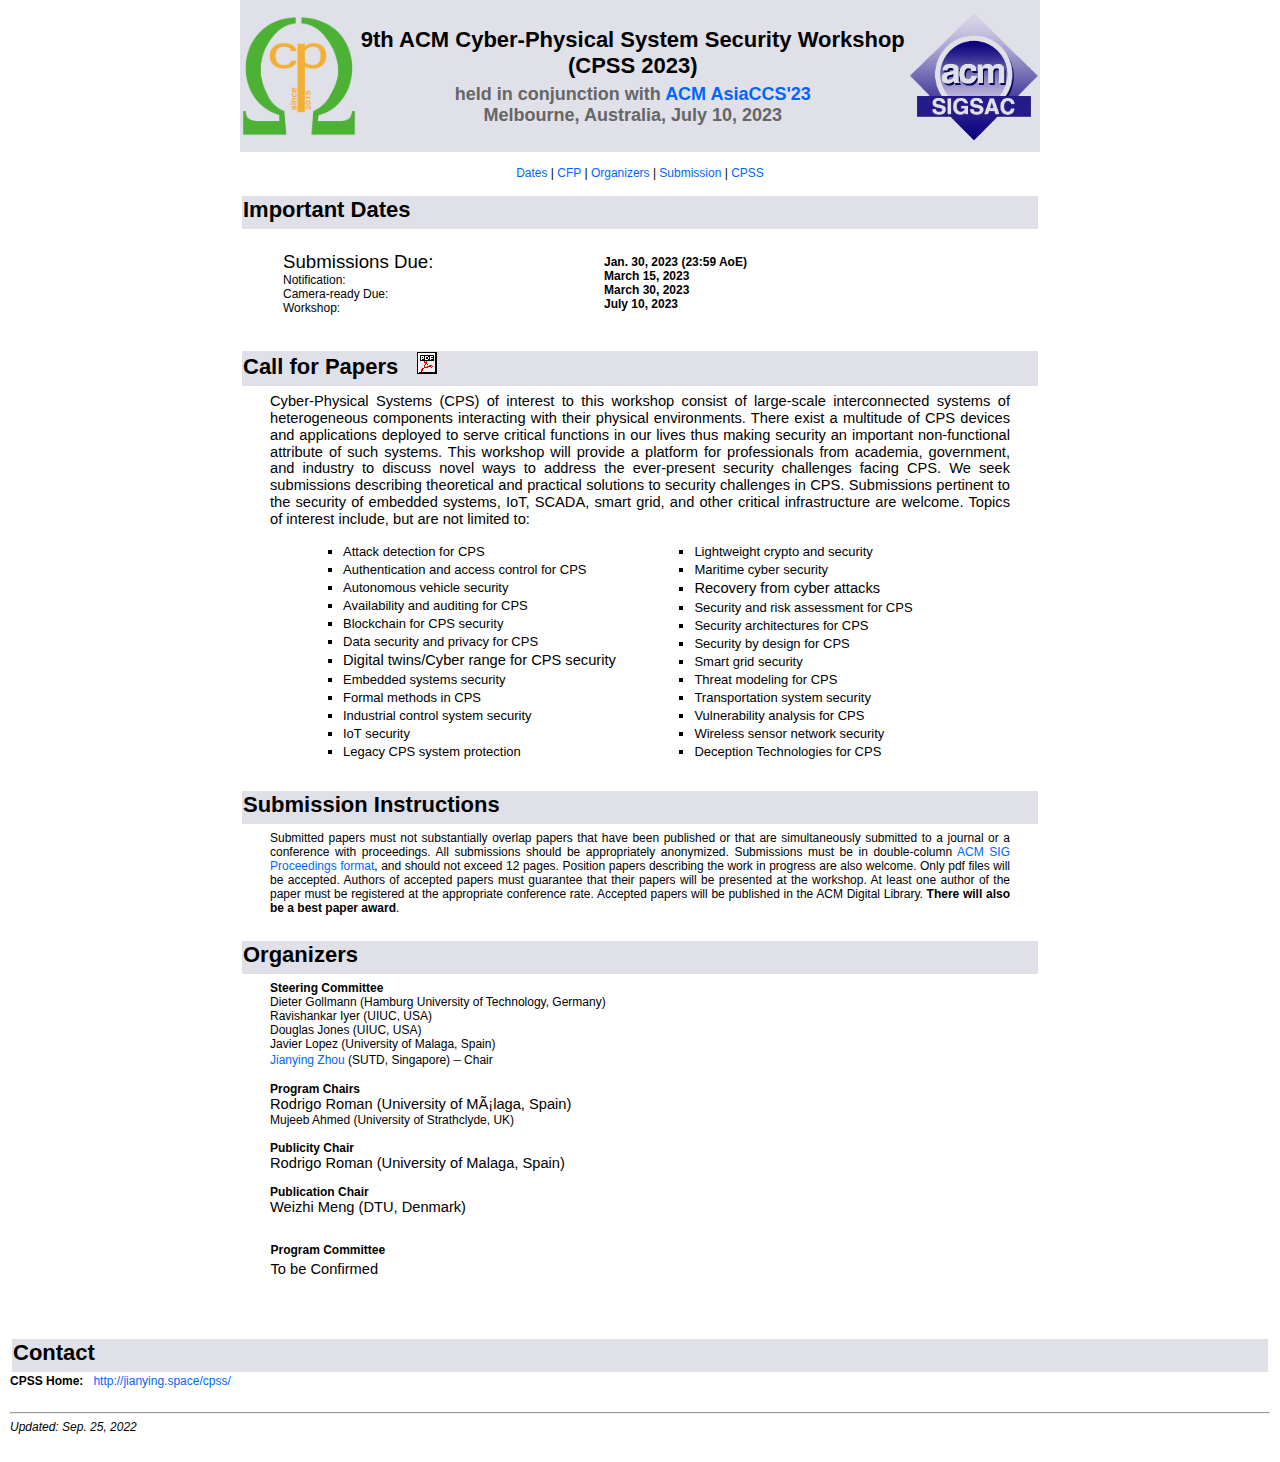
==== commit 57691473: "font size to 14 for submisison and lets see" ====
--- a/index.html
+++ b/index.html
@@ -62,8 +62,9 @@
 <blockquote>
   <table style="height: 80px; width: 628px;" border="0">
     <tbody>
-      <tr>
-        <td style="width: 135px;">Submissions Due: <br>
+      <tr> <!-- in the following changed 135 to 235 -->
+        <td style="width: 235px;"><span
+ style="font-size: 14pt; line-height: 115%; font-family: &quot;Calibri&quot;,sans-serif;">Submissions Due: </span> <br>
 Notification: <br>
 Camera-ready Due: <br>
 Workshop: <br>
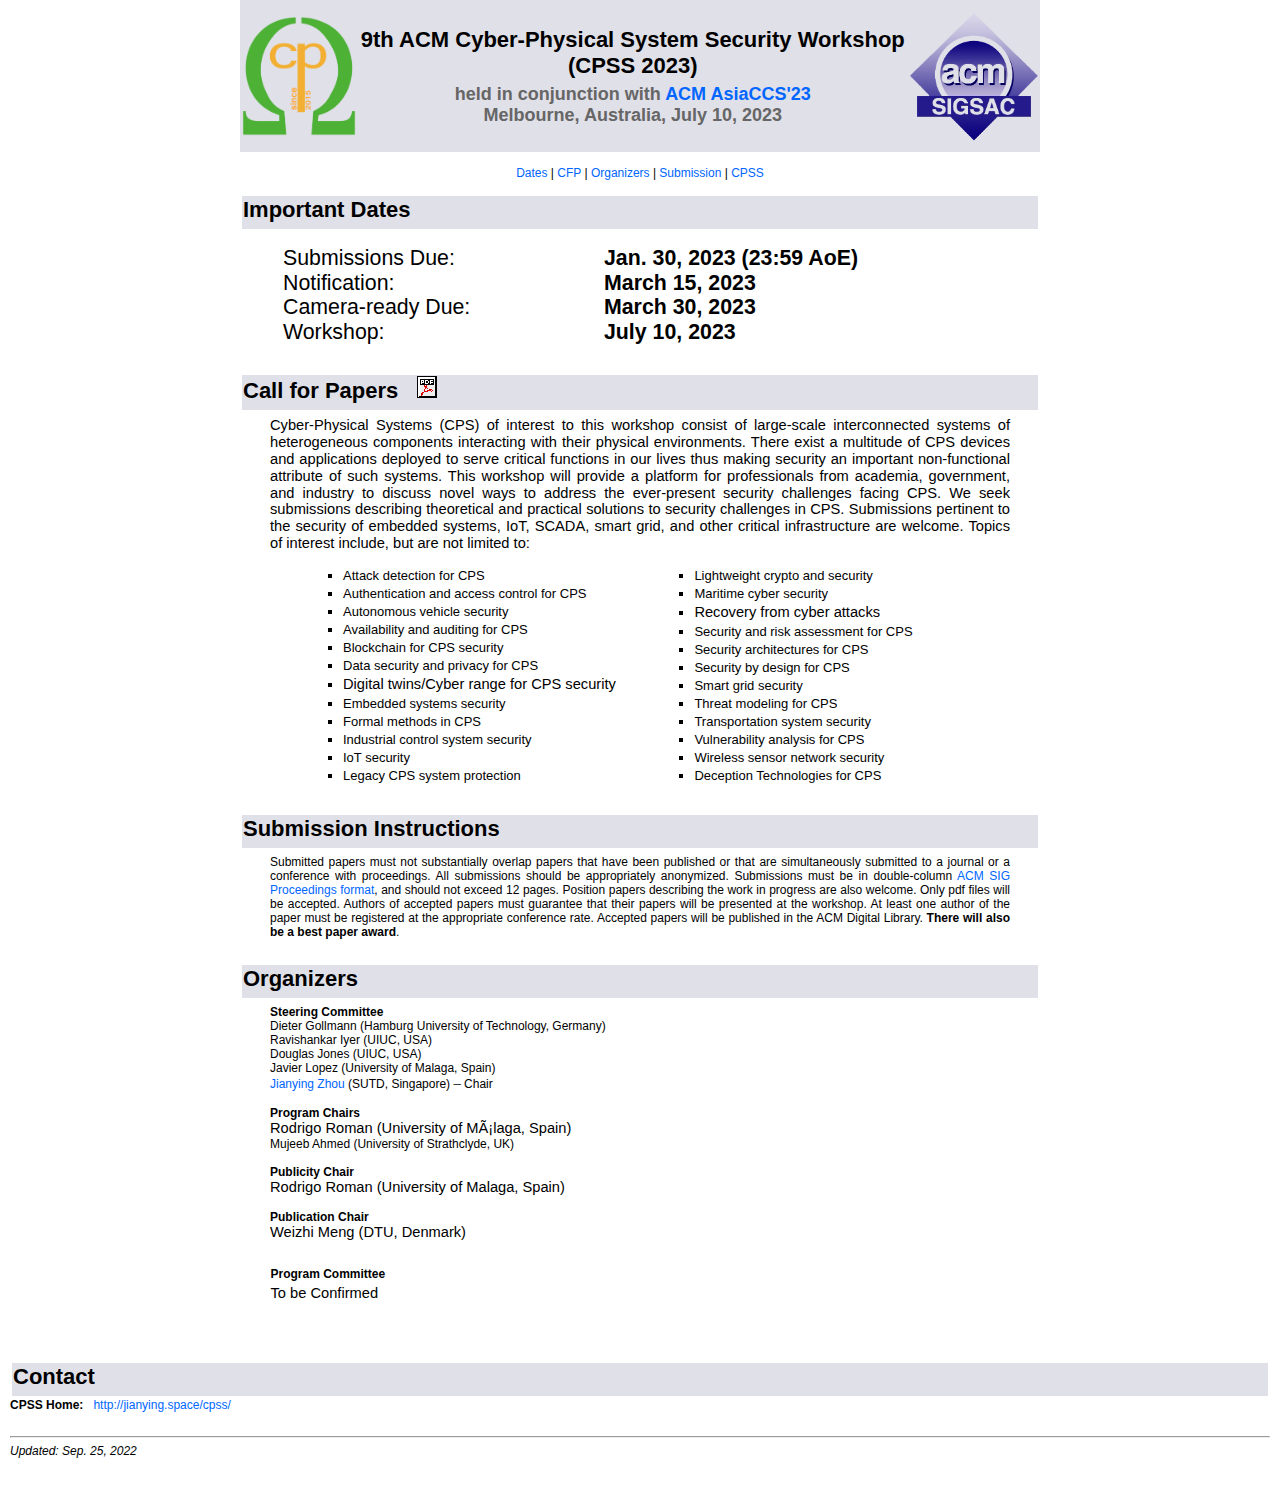
==== commit 9ee09b1d: "chang font for all dates" ====
--- a/index.html
+++ b/index.html
@@ -64,21 +64,28 @@
     <tbody>
       <tr> <!-- in the following changed 135 to 235 -->
         <td style="width: 235px;"><span
- style="font-size: 14pt; line-height: 115%; font-family: &quot;Calibri&quot;,sans-serif;">Submissions Due: </span> <br>
-Notification: <br>
-Camera-ready Due: <br>
-Workshop: <br>
+ style="font-size: 16pt; line-height: 115%; font-family: &quot;Calibri&quot;,sans-serif;">Submissions Due: </span> <br>
+<span
+ style="font-size: 16pt; line-height: 115%; font-family: &quot;Calibri&quot;,sans-serif;">Notification:</span> <br>
+<span
+ style="font-size: 16pt; line-height: 115%; font-family: &quot;Calibri&quot;,sans-serif;">Camera-ready Due:</span> <br>
+<span
+ style="font-size: 16pt; line-height: 115%; font-family: &quot;Calibri&quot;,sans-serif;">Workshop: </span><br>
         </td>
         <td width="233"><span style="color: rgb(0, 0, 0);">&nbsp;<span
  style="font-weight: bold;"><!-- <span
  style="text-decoration: line-through; color: rgb(0, 0, 0);">Mar 1, 2019</span>&nbsp;&nbsp;&nbsp;&nbsp; -->
-Jan. 30, 2023 (23:59 AoE)</span></span><b><font color="black"><span
+<span
+ style="font-size: 16pt; line-height: 115%; font-family: &quot;Calibri&quot;,sans-serif;">Jan. 30, 2023 (23:59 AoE)</span></span></span><b><font color="black"><span
  style="color: rgb(0, 0, 0); text-decoration: line-through;"></span></font></b><span
  style="font-weight: bold; color: rgb(0, 0, 0);"></span><br>
 &nbsp;<b><!--<span style="text-decoration: line-through;">Apr 10, 2019</span>&nbsp;&nbsp;&nbsp; -->
-March 15, 2023</b><br>
-&nbsp;&nbsp;<b>March 30, 2023</b><br>
-&nbsp;&nbsp;<b>July 10, 2023 </b> <br>
+<span
+ style="font-size: 16pt; line-height: 115%; font-family: &quot;Calibri&quot;,sans-serif;">March 15, 2023</span></b><br>
+&nbsp;&nbsp;<b><span
+ style="font-size: 16pt; line-height: 115%; font-family: &quot;Calibri&quot;,sans-serif;">March 30, 2023</span></b><br>
+&nbsp;&nbsp;<b><span
+ style="font-size: 16pt; line-height: 115%; font-family: &quot;Calibri&quot;,sans-serif;">July 10, 2023</span> </b> <br>
         </td>
       </tr>
     </tbody>
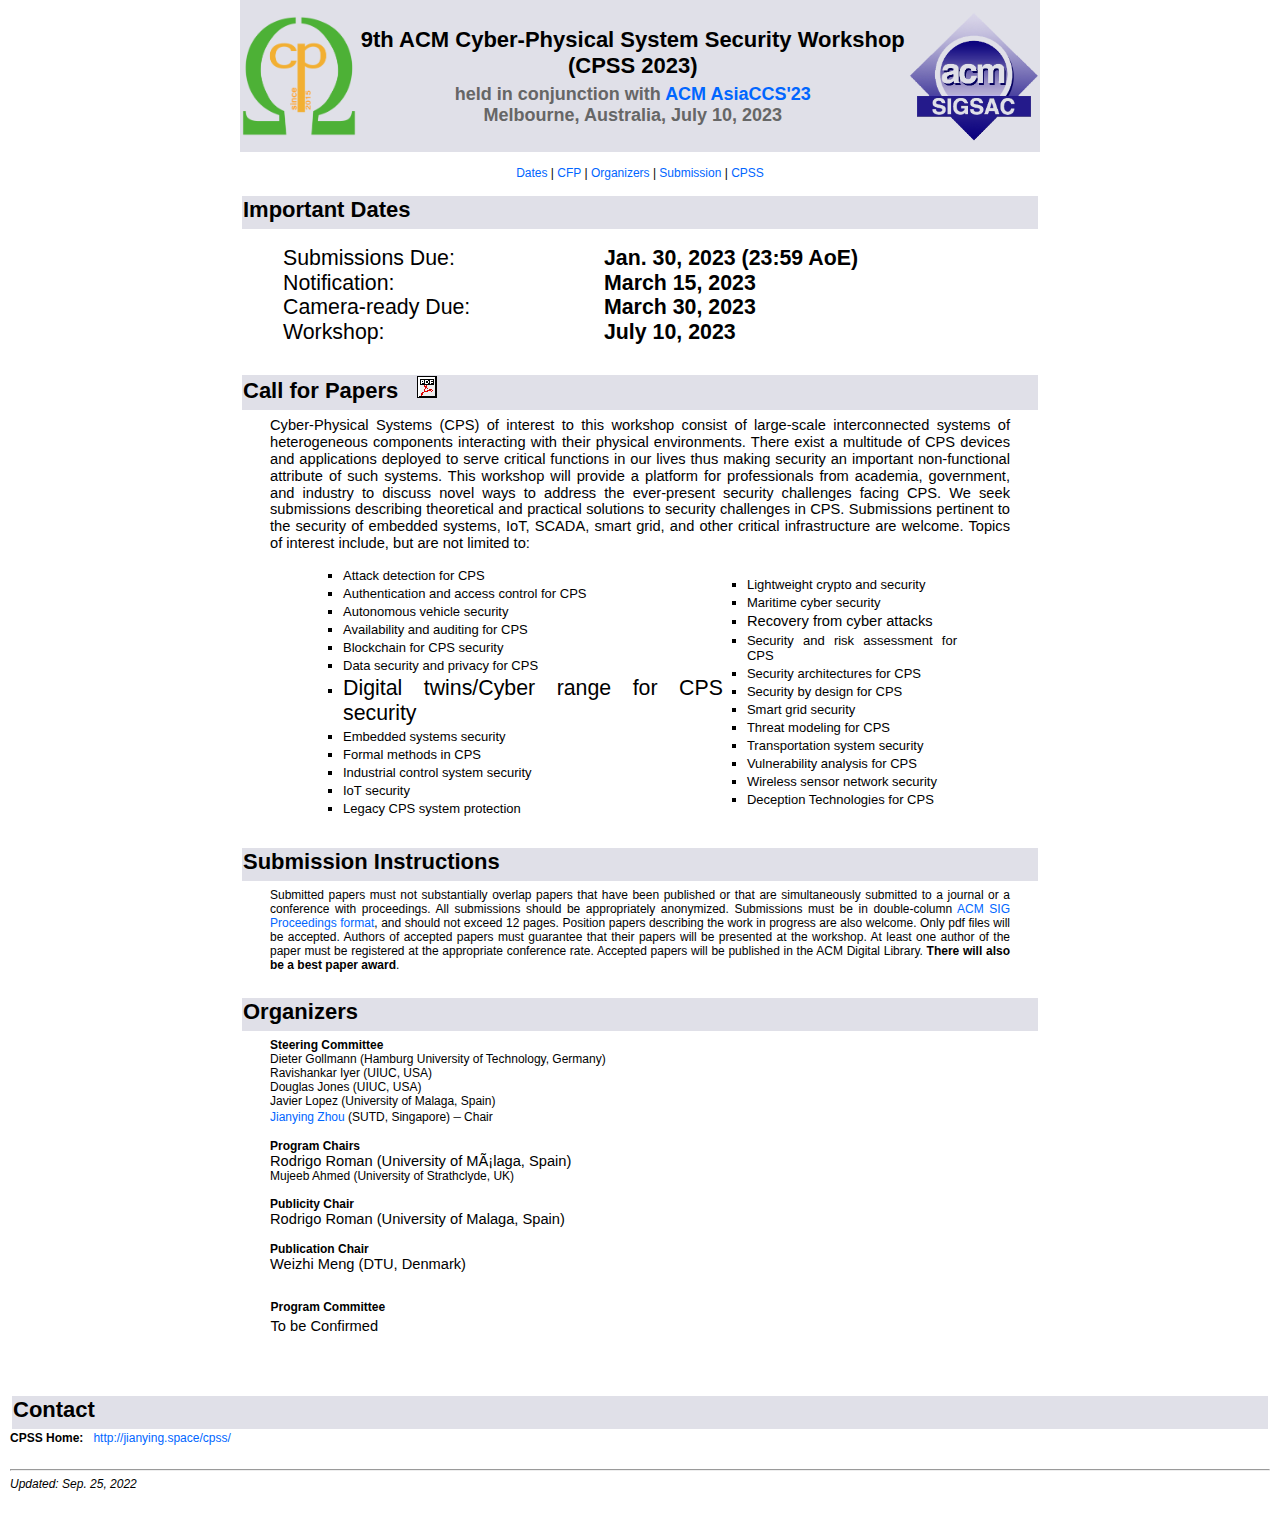
==== commit 61474708: "changed DT font size to 16" ====
--- a/index.html
+++ b/index.html
@@ -156,7 +156,7 @@
  style="">Blockchain for CPS security<o:p></o:p></span> </li>
         <li>Data security and privacy for CPS</li>
         <li><span
- style="font-size: 11pt; line-height: 115%; font-family: &quot;Calibri&quot;,sans-serif;">Digital
+ style="font-size: 16pt; line-height: 115%; font-family: &quot;Calibri&quot;,sans-serif;">Digital
 twins/Cyber range for CPS security</span></li>
         <li>Embedded systems security</li>
         <li><span style="">Formal methods in CPS<o:p></o:p></span> </li>
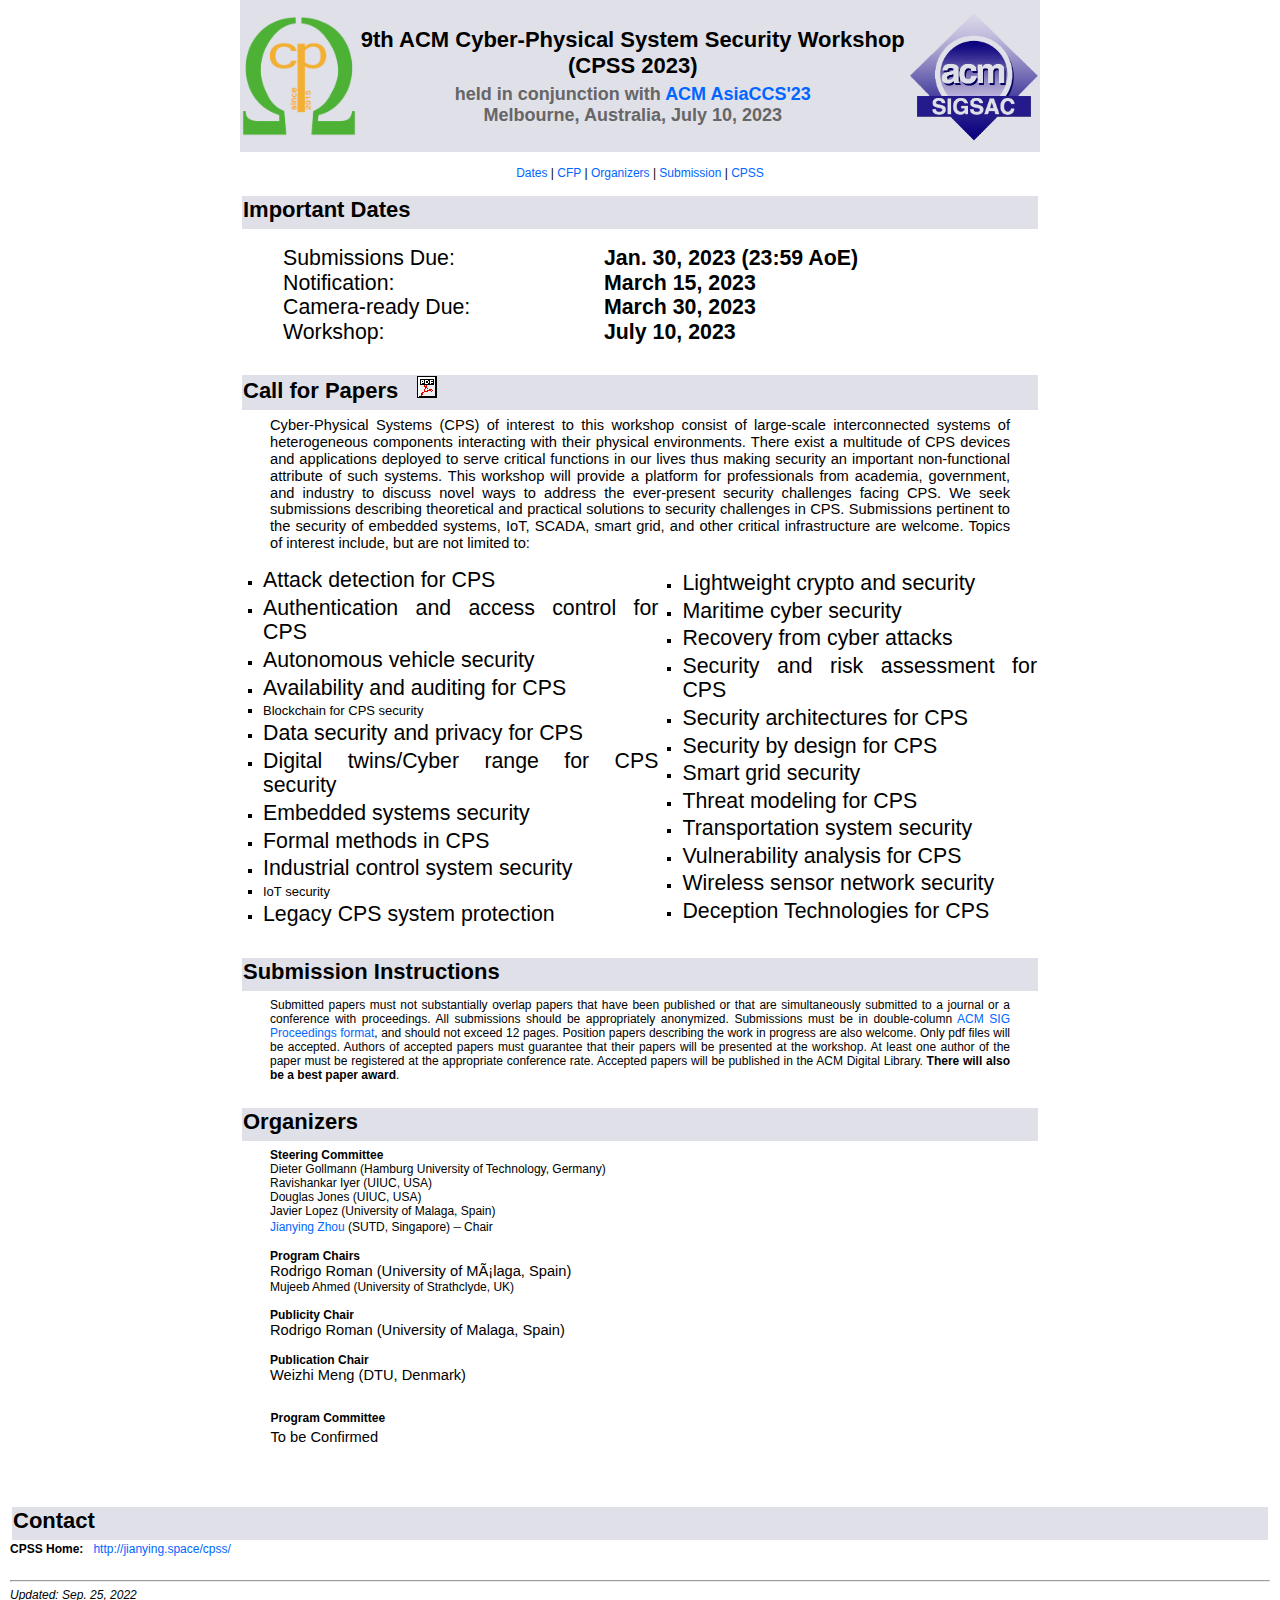
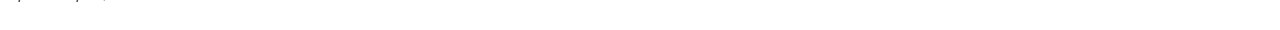
==== commit c6507dbc: "CFP all fonts to 16" ====
--- a/index.html
+++ b/index.html
@@ -143,45 +143,65 @@
 and other critical infrastructure are welcome. Topics of interest include, but
 are not limited to:</span><br>
 </p>
-<table align="center" border="0" width="80%">
+<table align="center" border="0" width="100%">
   <tbody>
     <tr>
       <td>
       <ul>
-        <li>Attack detection for CPS</li>
-        <li>Authentication and access control for CPS</li>
-        <li>Autonomous vehicle security</li>
-        <li>Availability and auditing for CPS</li>
-        <li><span style="font-family: Symbol;"><span style=""></span></span><span
+        <li><span
+ style="font-size: 16pt; line-height: 115%; font-family: &quot;Calibri&quot;,sans-serif;">Attack detection for CPS</span></li>
+        <li><span
+ style="font-size: 16pt; line-height: 115%; font-family: &quot;Calibri&quot;,sans-serif;">Authentication and access control for CPS</span></li>
+        <li><span
+ style="font-size: 16pt; line-height: 115%; font-family: &quot;Calibri&quot;,sans-serif;">Autonomous vehicle security</span></li>
+        <li><span
+ style="font-size: 16pt; line-height: 115%; font-family: &quot;Calibri&quot;,sans-serif;">Availability and auditing for CPS</span></li>
+        <li><span
+ style="font-size: 16pt; line-height: 115%; font-family: &quot;Calibri&quot;,sans-serif;"><span style="font-family: Symbol;"><span style=""></span></span></span><span
  style="">Blockchain for CPS security<o:p></o:p></span> </li>
-        <li>Data security and privacy for CPS</li>
+        <li><span
+ style="font-size: 16pt; line-height: 115%; font-family: &quot;Calibri&quot;,sans-serif;">Data security and privacy for CPS</span></li>
         <li><span
  style="font-size: 16pt; line-height: 115%; font-family: &quot;Calibri&quot;,sans-serif;">Digital
 twins/Cyber range for CPS security</span></li>
-        <li>Embedded systems security</li>
-        <li><span style="">Formal methods in CPS<o:p></o:p></span> </li>
-        <li>Industrial control system security</li>
+        <li><span
+ style="font-size: 16pt; line-height: 115%; font-family: &quot;Calibri&quot;,sans-serif;">Embedded systems security</span></li>
+        <li><span
+ style="font-size: 16pt; line-height: 115%; font-family: &quot;Calibri&quot;,sans-serif;">Formal methods in CPS<o:p></o:p></span> </li>
+        <li><span
+ style="font-size: 16pt; line-height: 115%; font-family: &quot;Calibri&quot;,sans-serif;">Industrial control system security</span></li>
 <!-- li>Intrusion detection for CPS</li --> <li>IoT security</li>
-        <li>Legacy CPS system protection</li>
+        <li><span
+ style="font-size: 16pt; line-height: 115%; font-family: &quot;Calibri&quot;,sans-serif;">Legacy CPS system protection</span></li>
       </ul>
       </td>
       <td>
       <ul>
-        <li>Lightweight crypto and security</li>
-        <li>Maritime cyber security<span
- style="font-size: 11pt; line-height: 115%; font-family: &quot;Calibri&quot;,sans-serif;"></span></li>
-        <li><span
- style="font-size: 11pt; line-height: 115%; font-family: &quot;Calibri&quot;,sans-serif;">Recovery
+        <li><span
+ style="font-size: 16pt; line-height: 115%; font-family: &quot;Calibri&quot;,sans-serif;">Lightweight crypto and security</span></li>
+        <li><span
+ style="font-size: 16pt; line-height: 115%; font-family: &quot;Calibri&quot;,sans-serif;">Maritime cyber security</span></li>
+        <li><span
+ style="font-size: 16pt; line-height: 115%; font-family: &quot;Calibri&quot;,sans-serif;">Recovery
 from cyber attacks</span></li>
-        <li>Security and risk assessment for CPS</li>
-        <li>Security architectures for CPS</li>
-        <li>Security by design for CPS</li>
-        <li>Smart grid security</li>
-        <li>Threat modeling for CPS</li>
-        <li>Transportation system security</li>
-        <li>Vulnerability analysis for CPS</li>
-        <li>Wireless sensor network security</li>
-	      <li> Deception Technologies for CPS </li>      
+        <li><span
+ style="font-size: 16pt; line-height: 115%; font-family: &quot;Calibri&quot;,sans-serif;">Security and risk assessment for CPS</span></li>
+        <li><span
+ style="font-size: 16pt; line-height: 115%; font-family: &quot;Calibri&quot;,sans-serif;">Security architectures for CPS</span></li>
+        <li><span
+ style="font-size: 16pt; line-height: 115%; font-family: &quot;Calibri&quot;,sans-serif;">Security by design for CPS</span></li>
+        <li><span
+ style="font-size: 16pt; line-height: 115%; font-family: &quot;Calibri&quot;,sans-serif;">Smart grid security</span></li>
+        <li><span
+ style="font-size: 16pt; line-height: 115%; font-family: &quot;Calibri&quot;,sans-serif;">Threat modeling for CPS</span></li>
+        <li><span
+ style="font-size: 16pt; line-height: 115%; font-family: &quot;Calibri&quot;,sans-serif;">Transportation system security</span></li>
+        <li><span
+ style="font-size: 16pt; line-height: 115%; font-family: &quot;Calibri&quot;,sans-serif;">Vulnerability analysis for CPS</span></li>
+        <li><span
+ style="font-size: 16pt; line-height: 115%; font-family: &quot;Calibri&quot;,sans-serif;">Wireless sensor network security</span></li>
+	      <li><span
+ style="font-size: 16pt; line-height: 115%; font-family: &quot;Calibri&quot;,sans-serif;"> Deception Technologies for CPS </span></li>      
       </ul>
       </td>
     </tr>
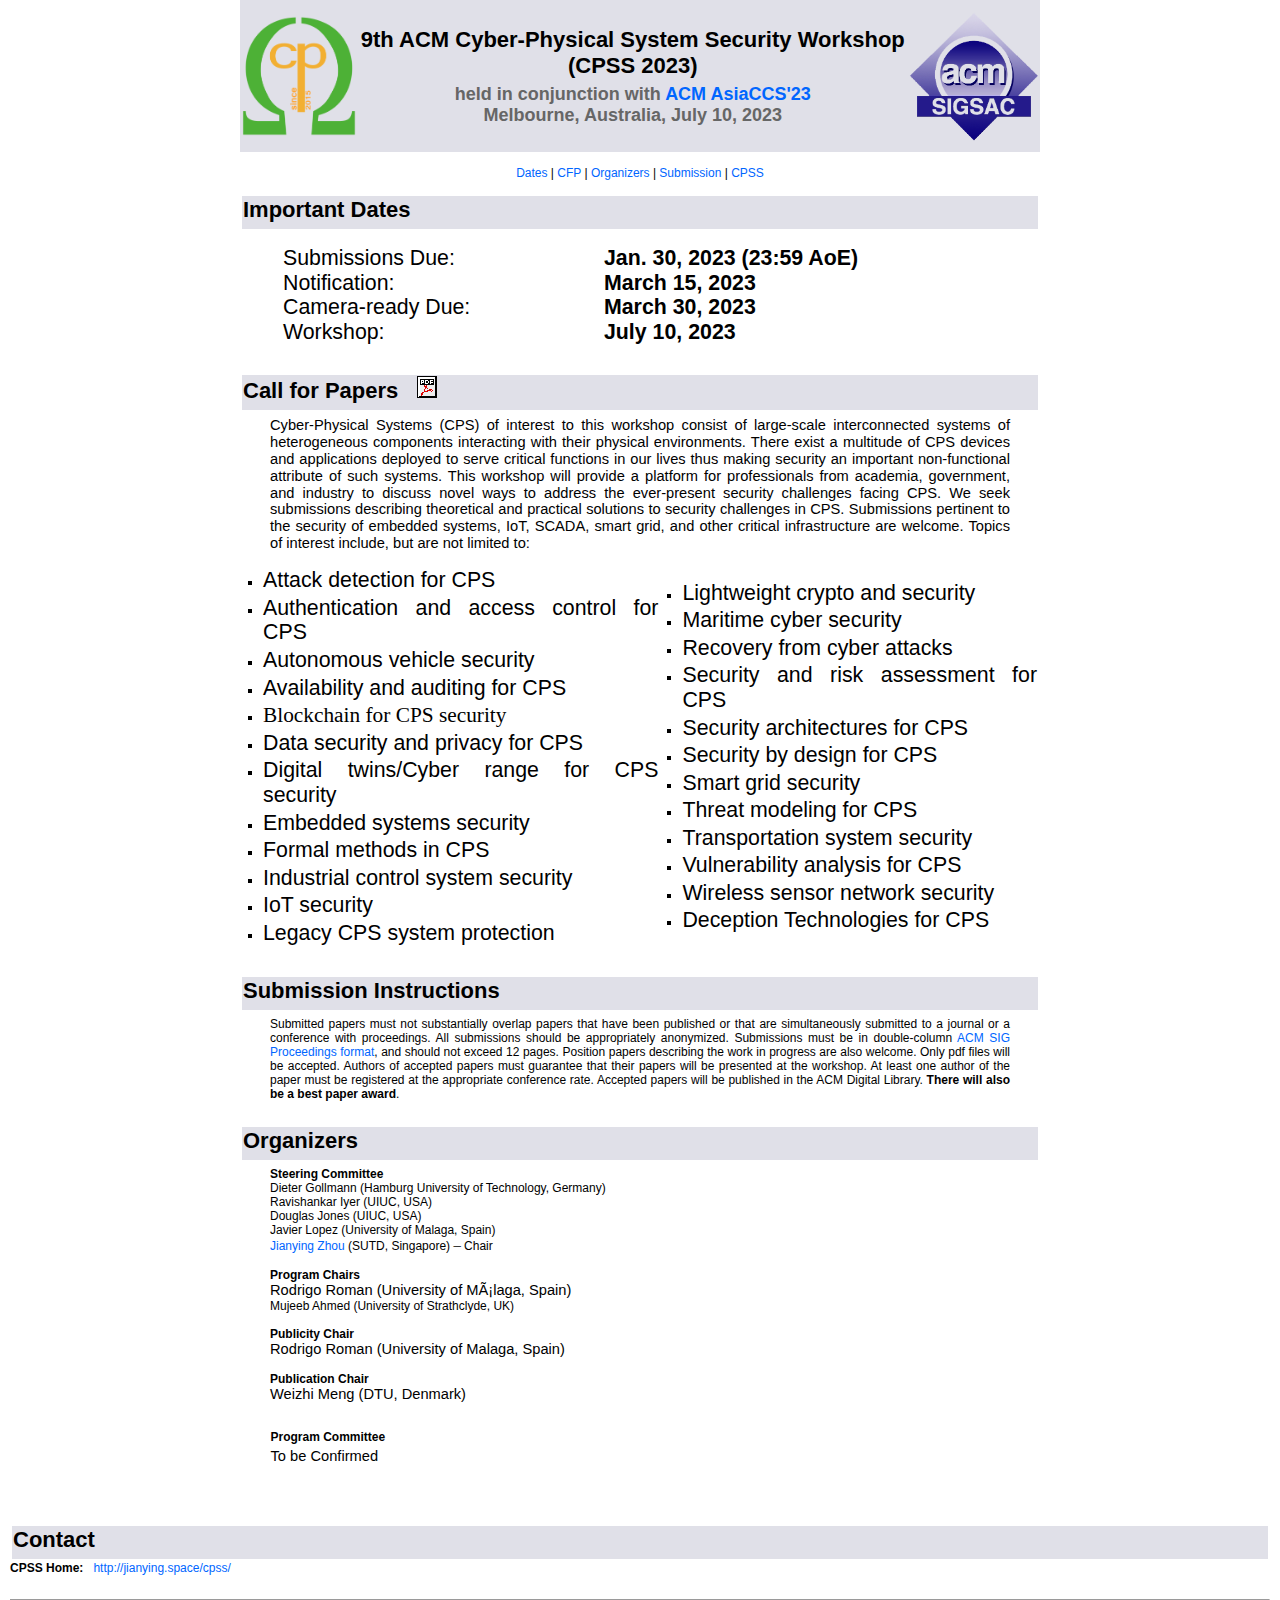
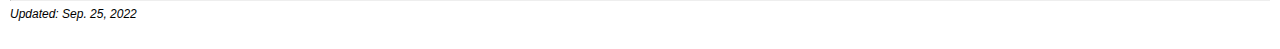
==== commit eb5689ed: "Update index.html" ====
--- a/index.html
+++ b/index.html
@@ -157,8 +157,7 @@
         <li><span
  style="font-size: 16pt; line-height: 115%; font-family: &quot;Calibri&quot;,sans-serif;">Availability and auditing for CPS</span></li>
         <li><span
- style="font-size: 16pt; line-height: 115%; font-family: &quot;Calibri&quot;,sans-serif;"><span style="font-family: Symbol;"><span style=""></span></span></span><span
- style="">Blockchain for CPS security<o:p></o:p></span> </li>
+ style="font-size: 16pt; line-height: 115%; font-family: &quot;Calibri&quot;,sans-serif;"><span style="font-family: Symbol;">Blockchain for CPS security</span> </li>
         <li><span
  style="font-size: 16pt; line-height: 115%; font-family: &quot;Calibri&quot;,sans-serif;">Data security and privacy for CPS</span></li>
         <li><span
@@ -170,7 +169,9 @@
  style="font-size: 16pt; line-height: 115%; font-family: &quot;Calibri&quot;,sans-serif;">Formal methods in CPS<o:p></o:p></span> </li>
         <li><span
  style="font-size: 16pt; line-height: 115%; font-family: &quot;Calibri&quot;,sans-serif;">Industrial control system security</span></li>
-<!-- li>Intrusion detection for CPS</li --> <li>IoT security</li>
+<!-- li>Intrusion detection for CPS</li --> 
+	      <li><span
+ style="font-size: 16pt; line-height: 115%; font-family: &quot;Calibri&quot;,sans-serif;">IoT security</span></li>
         <li><span
  style="font-size: 16pt; line-height: 115%; font-family: &quot;Calibri&quot;,sans-serif;">Legacy CPS system protection</span></li>
       </ul>
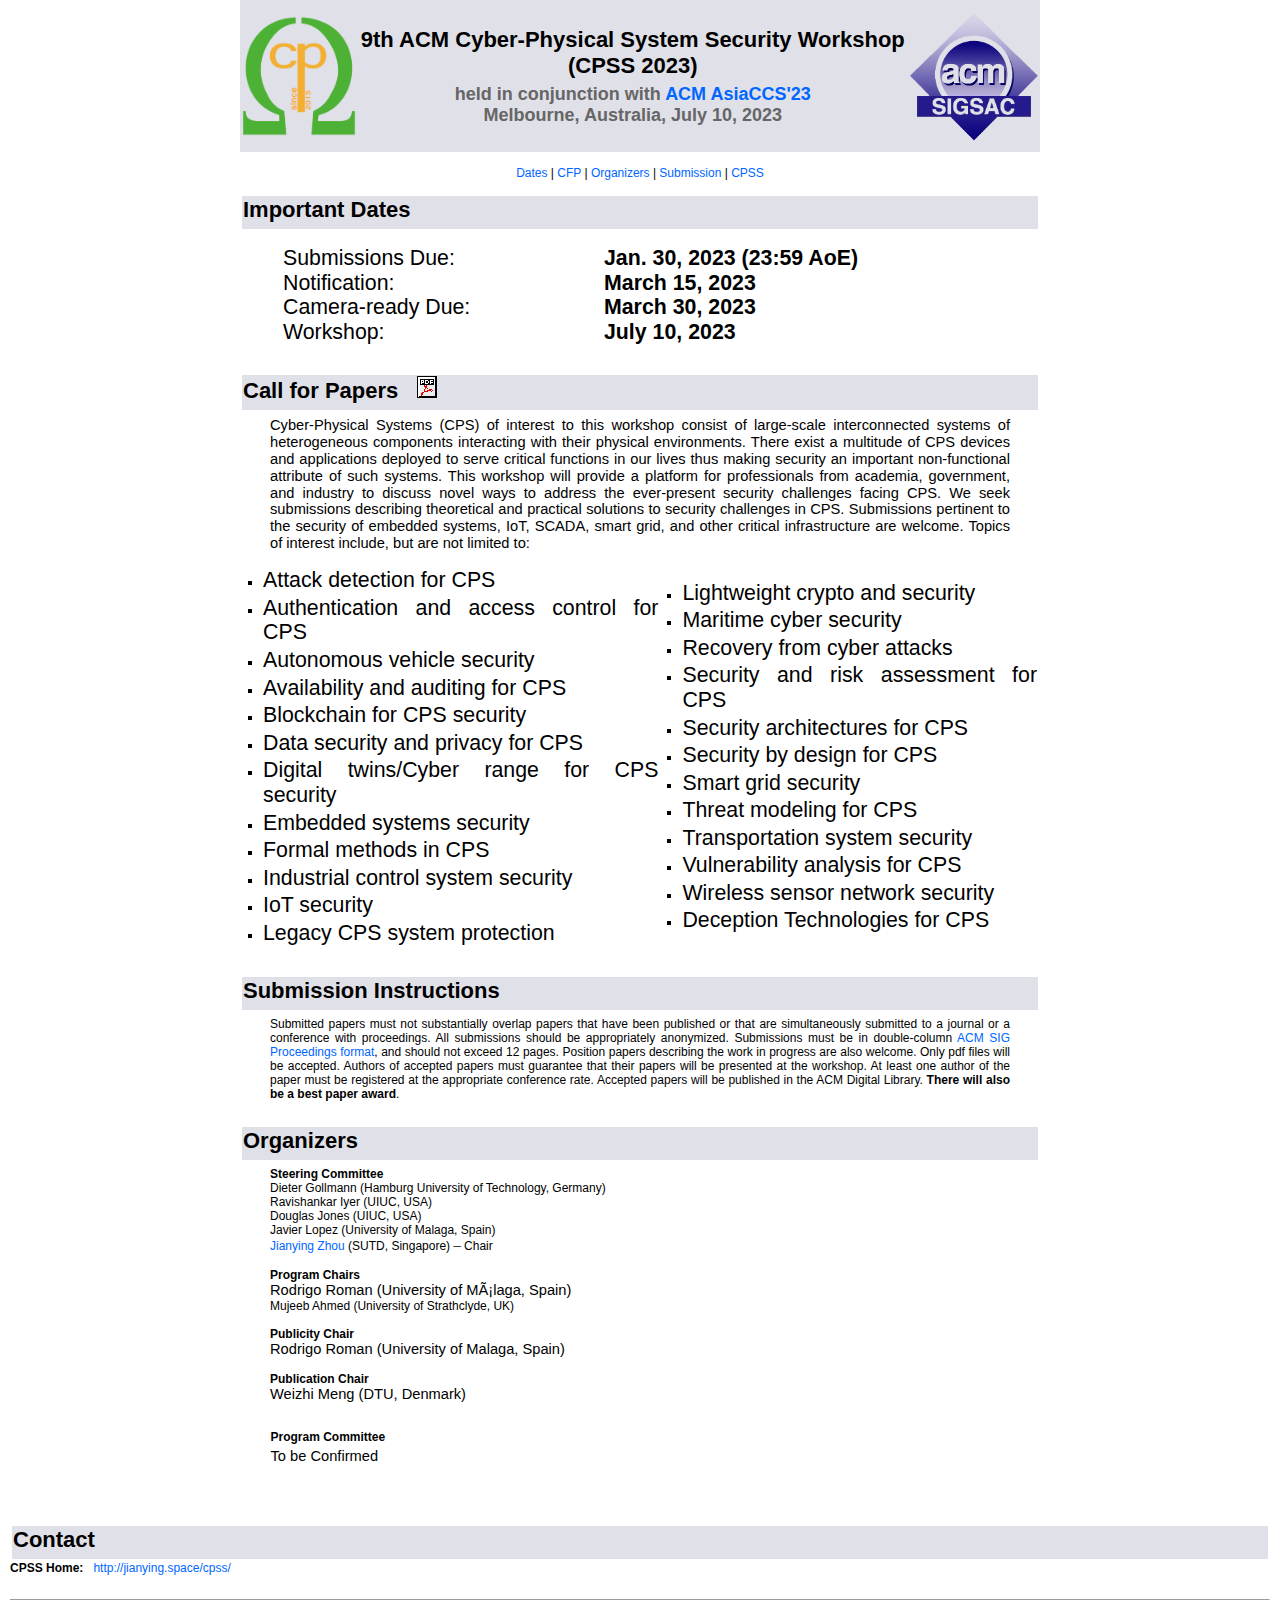
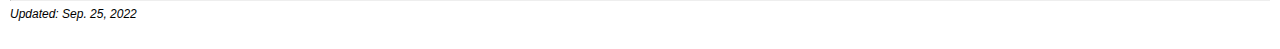
==== commit d3841e5d: "Update index.html" ====
--- a/index.html
+++ b/index.html
@@ -157,7 +157,7 @@
         <li><span
  style="font-size: 16pt; line-height: 115%; font-family: &quot;Calibri&quot;,sans-serif;">Availability and auditing for CPS</span></li>
         <li><span
- style="font-size: 16pt; line-height: 115%; font-family: &quot;Calibri&quot;,sans-serif;"><span style="font-family: Symbol;">Blockchain for CPS security</span> </li>
+ style="font-size: 16pt; line-height: 115%; font-family: &quot;Calibri&quot;,sans-serif;">Blockchain for CPS security</span> </li>
         <li><span
  style="font-size: 16pt; line-height: 115%; font-family: &quot;Calibri&quot;,sans-serif;">Data security and privacy for CPS</span></li>
         <li><span
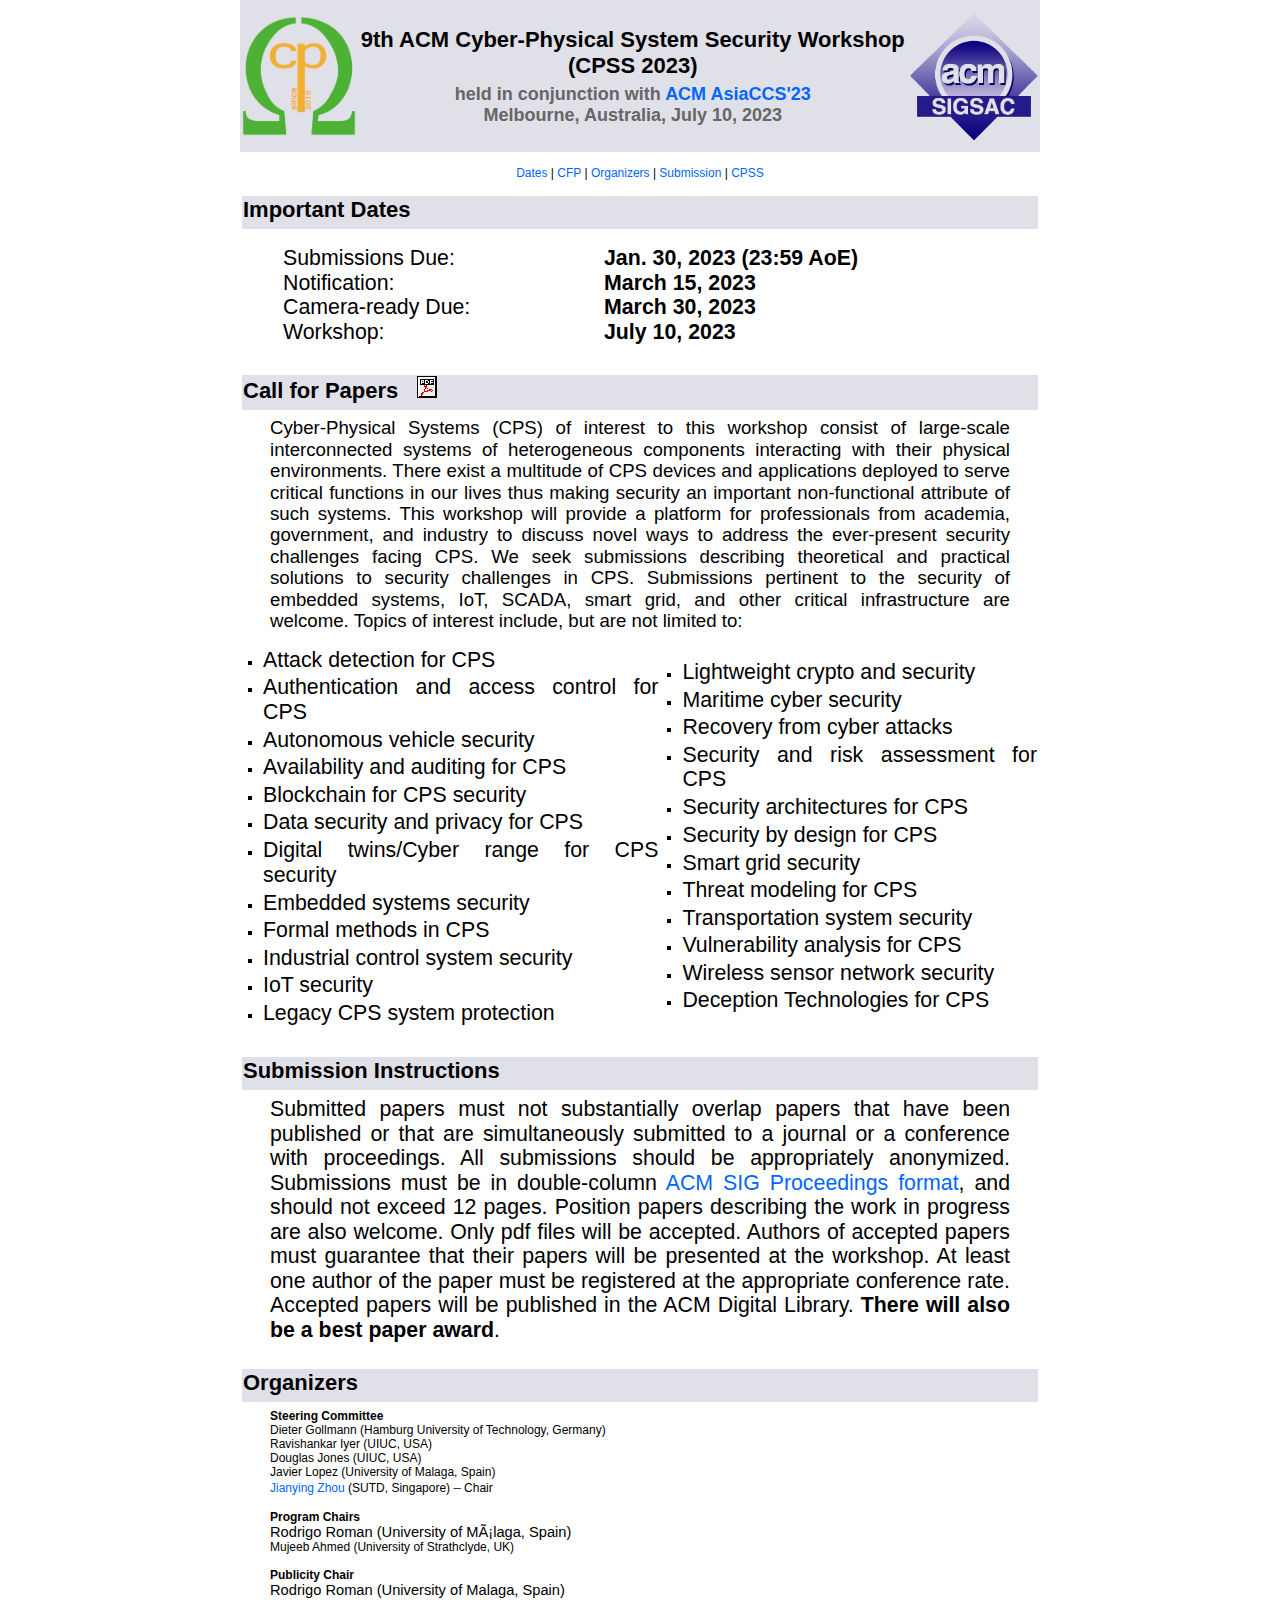
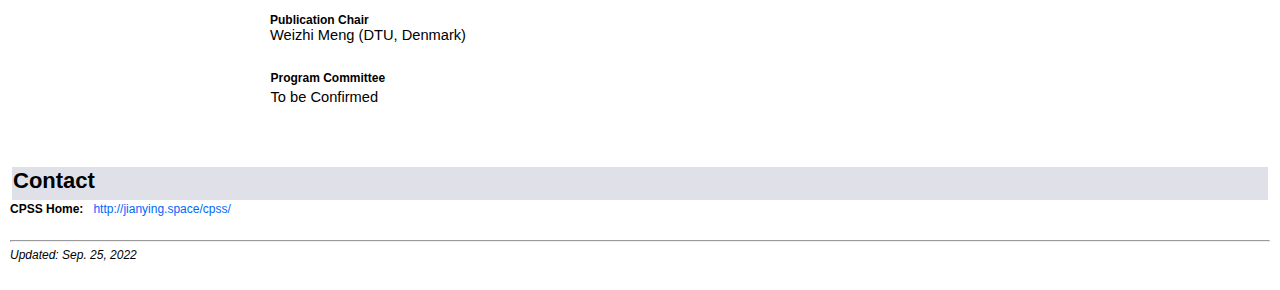
==== commit 2aa792a7: "paragraph font size changed" ====
--- a/index.html
+++ b/index.html
@@ -130,7 +130,7 @@
 </table>
 <div align="justify">
 <p><span
- style="font-size: 11pt; line-height: 115%; font-family: &quot;Calibri&quot;,sans-serif;">Cyber-Physical
+ style="font-size: 14pt; line-height: 115%; font-family: &quot;Calibri&quot;,sans-serif;">Cyber-Physical
 Systems (CPS) of interest to this workshop consist of large-scale
 interconnected systems of heterogeneous components interacting with
 their physical environments. There exist a multitude of CPS devices and applications
@@ -220,7 +220,8 @@
   </tbody>
 </table>
 <div align="justify">
-<p>Submitted papers must not substantially overlap papers that have
+<p><span
+ style="font-size: 16pt; line-height: 115%; font-family: &quot;Calibri&quot;,sans-serif;">Submitted papers must not substantially overlap papers that have
 been published or that are simultaneously submitted to a journal or a
 conference with proceedings. All submissions should be appropriately
 anonymized. Submissions must be in
@@ -232,7 +233,7 @@
 papers must guarantee that their papers will be presented at the
 workshop. At least one author of the paper must be registered at the
 appropriate conference rate. Accepted papers will be published in the
-ACM Digital Library. <strong>There will also be a best paper award</strong>.
+	ACM Digital Library. <strong>There will also be a best paper award</strong>. </span>
 </p>
 <!-- <p>Paper submission site: <a
  href="https://easychair.org/conferences/?conf=cpss19" target="_b">https://easychair.org/conferences/?conf=cpss19</a>.
